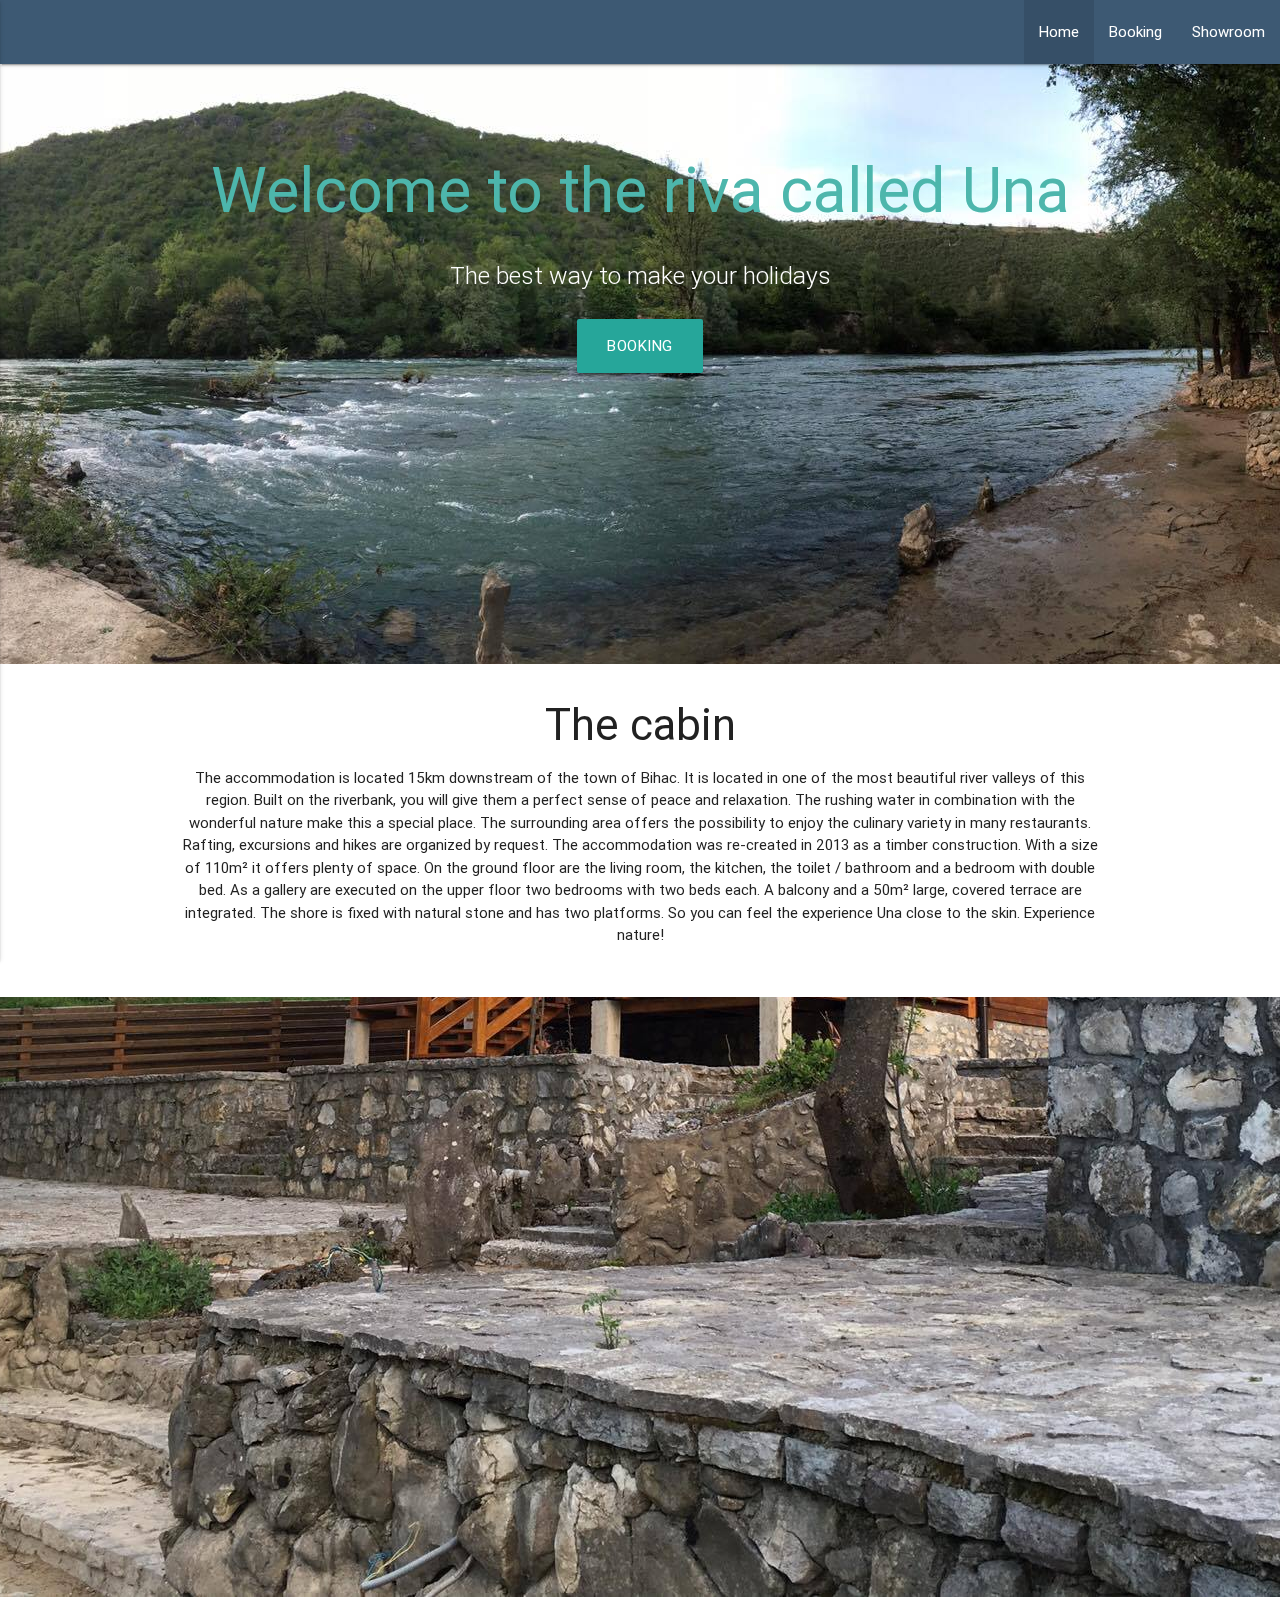
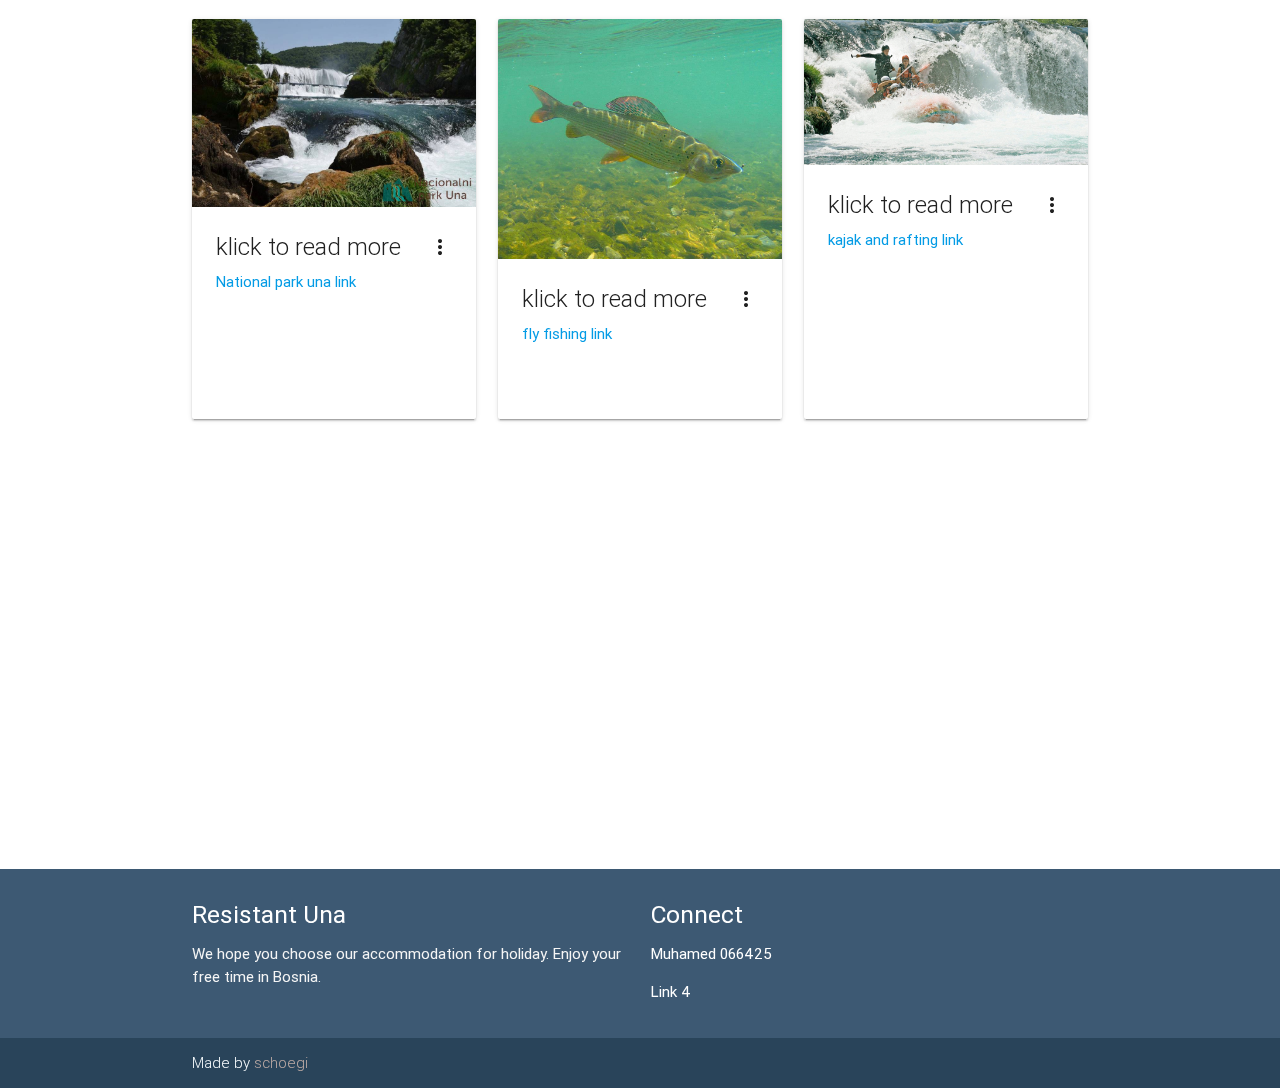
==== index.html @ 68358967 "Maps integration" ====
<!DOCTYPE html>
<html lang="en">
<head>
  <meta http-equiv="Content-Type" content="text/html; charset=UTF-8"/>
  <meta name="viewport" content="width=device-width, initial-scale=1, maximum-scale=1.0, user-scalable=no"/>
  <!--Let browser know website is optimized for mobile-->
  <meta name="viewport" content="width=device-width, initial-scale=1.0"/>
  <title>Una Bosnia</title>

  <!-- CSS  -->
  <link href="https://fonts.googleapis.com/icon?family=Material+Icons" rel="stylesheet">
  <link href="css/materialize.css" type="text/css" rel="stylesheet" media="screen,projection"/>
    <script src="https://ajax.googleapis.com/ajax/libs/jquery/2.2.4/jquery.min.js"></script>
</head>
<body>
<!-- nav color line 4118 -->
<div class="navbar">
    <nav>
        <div class="nav-wrapper">
            <a href="#" data-activates="mobile-demo" class="button-collapse"><i class="material-icons">menu</i></a>
            <ul class="right hide-on-med-and-down">
                <li class="active"><a href="index.html">Home</a></li>
                <li><a href="https://www.booking.com/hotel/ba/unadom.de.html?label=gen173nr-1FCAEoggJCAlhYSDNiBW5vcmVmaA6IAQGYAQfCAQN4MTHIAQzYAQHoAQH4AQuSAgF5qAID;sid=568f251382d26b86a5b0894c75e396b5;aer=1;dest_id=-77082;dest_type=city;dist=0;group_adults=2;hpos=5;room1=A%2CA;sb_price_type=total;srfid=268b1352fc2e0e93ff89d44eb24737ac55265cb2X5;type=total;ucfs=1&#hotelTmpl">Booking</a></li>
                <li><a href="showroom.html">Showroom</a></li>
            </ul>
            <ul class="side-nav" id="mobile-demo">
                <li><a href="index.html">Home</a></li>
                <li><a href="https://www.booking.com/hotel/ba/unadom.de.html?label=gen173nr-1FCAEoggJCAlhYSDNiBW5vcmVmaA6IAQGYAQfCAQN4MTHIAQzYAQHoAQH4AQuSAgF5qAID;sid=568f251382d26b86a5b0894c75e396b5;aer=1;dest_id=-77082;dest_type=city;dist=0;group_adults=2;hpos=5;room1=A%2CA;sb_price_type=total;srfid=268b1352fc2e0e93ff89d44eb24737ac55265cb2X5;type=total;ucfs=1&#hotelTmpl">Booking</a></li>
                <li><a href="showroom.html">Showroom</a></li>
            </ul>
        </div>
    </nav>
</div>
<!--parallax high 2753-->
  <div id="index-banner" class="parallax-container">
    <div class="section no-pad-bot">
      <div class="container">
        <br><br>
        <h1 class="header center teal-text text-lighten-2">Welcome to the riva called Una</h1>
        <div class="row center">
          <h5 class="header col s12 light white-text">The best way to make your holidays</h5>
        </div>
        <div class="row center">
          <a href="https://www.booking.com/hotel/ba/unadom.de.html?label=gen173nr-1FCAEoggJCAlhYSDNiBW5vcmVmaA6IAQGYAQfCAQN4MTHIAQzYAQHoAQH4AQuSAgF5qAID;sid=568f251382d26b86a5b0894c75e396b5;aer=1;dest_id=-77082;dest_type=city;dist=0;group_adults=2;hpos=5;room1=A%2CA;sb_price_type=total;srfid=268b1352fc2e0e93ff89d44eb24737ac55265cb2X5;type=total;ucfs=1&#hotelTmpl" id="download-button" class="btn-large waves-effect waves-light teal lighten-1">booking</a>
        </div>
        <br><br>

      </div>
    </div>
    <div class="parallax"><img src="img/Una1.jpg"></div>
  </div>


  <div class="container">
    <div class="section">

      <div class="row center">
        <h3>The cabin</h3>
          <p>The accommodation is located 15km downstream of the town of Bihac. It is located in one of the most beautiful river valleys of this region. Built on the riverbank, you will give them a perfect sense of peace and relaxation. The rushing water in combination with the wonderful nature make this a special place. The surrounding area offers the possibility to enjoy the culinary variety in many restaurants. Rafting, excursions and hikes are organized by request. The accommodation was re-created in 2013 as a timber construction. With a size of 110m² it offers plenty of space. On the ground floor are the living room, the kitchen, the toilet / bathroom and a bedroom with double bed. As a gallery are executed on the upper floor two bedrooms with two beds each. A balcony and a 50m² large, covered terrace are integrated. The shore is fixed with natural stone and has two platforms. So you can feel the experience Una close to the skin. Experience nature!</p>
      </div>
    </div>
  </div>


  <div class="parallax-container">
    <div class="section no-pad-bot">
      <div class="container">
      </div>
    </div>
    <div class="parallax"><img src="img/Una2.jpg"></div>
  </div>

  <div class="container">
    <div class="section">
    <div class="row">
        <div class="col s12 m4 l4">
        <div class="card medium sticky-action">
            <div class="card-image waves-effect waves-block waves-light">
                <img class="activator" src="img/nationalpark.jpg">
            </div>
            <div class="card-content sticky-action">
                <span class="card-title activator grey-text text-darken-4">klick to read more<i class="material-icons right">more_vert</i></span>
                <p><a href="http://nationalpark-una.ba/de/index.php">National park una link</a></p>
            </div>
            <div class="card-reveal">
                <span class="card-title grey-text text-darken-4">National park<i class="material-icons right">close</i></span>
                <p>Here is some more information about this product that is only revealed once clicked on.</p>
            </div>
        </div>
        </div>

        <div class="col s12 m4 l4">
        <div class="card medium">
            <div class="card-image waves-effect waves-block waves-light">
                <img class="activator" src="img/flyfishing.jpg">
            </div>
            <div class="card-content">
                <span class="card-title activator grey-text text-darken-4">klick to read more<i class="material-icons right">more_vert</i></span>
                <p><a href="http://flyfishinguna.blogspot.co.at">fly fishing link</a></p>
            </div>
            <div class="card-reveal">
                <span class="card-title grey-text text-darken-4">Fly fishing<i class="material-icons right">close</i></span>
                <p>Here is some more information about this product that is only revealed once clicked on.</p>
            </div>
        </div>
        </div>
        <div class="col s12 m4 l4">
        <div class="card medium">
            <div class="card-image waves-effect waves-block waves-light">
                <img class="activator" src="img/rafting.jpg">
            </div>
            <div class="card-content">
                <span class="card-title activator grey-text text-darken-4">klick to read more<i class="material-icons right">more_vert</i></span>
                <p><a href="http://www.una-kiro-rafting.com/index.php/en/">kajak and rafting link</a></p>
            </div>
            <div class="card-reveal">
                <span class="card-title grey-text text-darken-4">Kajak and rafting<i class="material-icons right">close</i></span>
                <p>Here is some more information about this product that is only revealed once clicked on.</p>
            </div>
        </div>
        </div>
        </div>
</div>
  </div>

<div id="cc-m-6703901861" class="j-module n j-googlemaps ">
    <div id="cc-m-map-6703901861">
        <div class="cc-map-wrapper center" style="height: 400px;">
            <iframe class="cc-map-embed-iframe" width="80%" height="400" frameborder="0" style="border: 0" src="https://www.google.com/maps/embed?pb=!1m18!1m12!1m3!1d2825.658779831711!2d15.98389831541051!3d44.90993697909835!2m3!1f0!2f0!3f0!3m2!1i1024!2i768!4f13.1!3m3!1m2!1s0x0%3A0x0!2zNDTCsDU0JzM1LjgiTiAxNcKwNTknMDkuOSJF!5e0!3m2!1sde!2sat!4v1495617604618" allowfullscreen="true"></iframe>
        </div>
    </div>


<!--footer color 982-->
  <footer class="page-footer teal">
    <div class="container">
      <div class="row">
        <div class="col l6 s12">
          <h5 class="white-text">Resistant Una</h5>
          <p class="grey-text text-lighten-4">We hope you choose our accommodation for holiday. Enjoy your free time in Bosnia.</p>

        </div>
        <div class="col l3 s12">
          <h5 class="white-text">Connect</h5>
          <ul>
              <li><a class="white-text" href="#!"><p> Muhamed 066425</a></li></p>
              <li><a class="white-text" href="#!">Link 4</a></li>
          </ul>
        </div>
      </div>
    </div>
      <!--footer cop. color 2872-->
    <div class="footer-copyright">
      <div class="container">
      Made by <a class="brown-text text-lighten-3" href="https://www.facebook.com/schoegi">schoegi</a>
      </div>
    </div>
  </footer>


  <!--  Scripts-->
  <script src="js/materialize.js"></script>
  <script src="js/init.js"></script>
  </body>
</html>
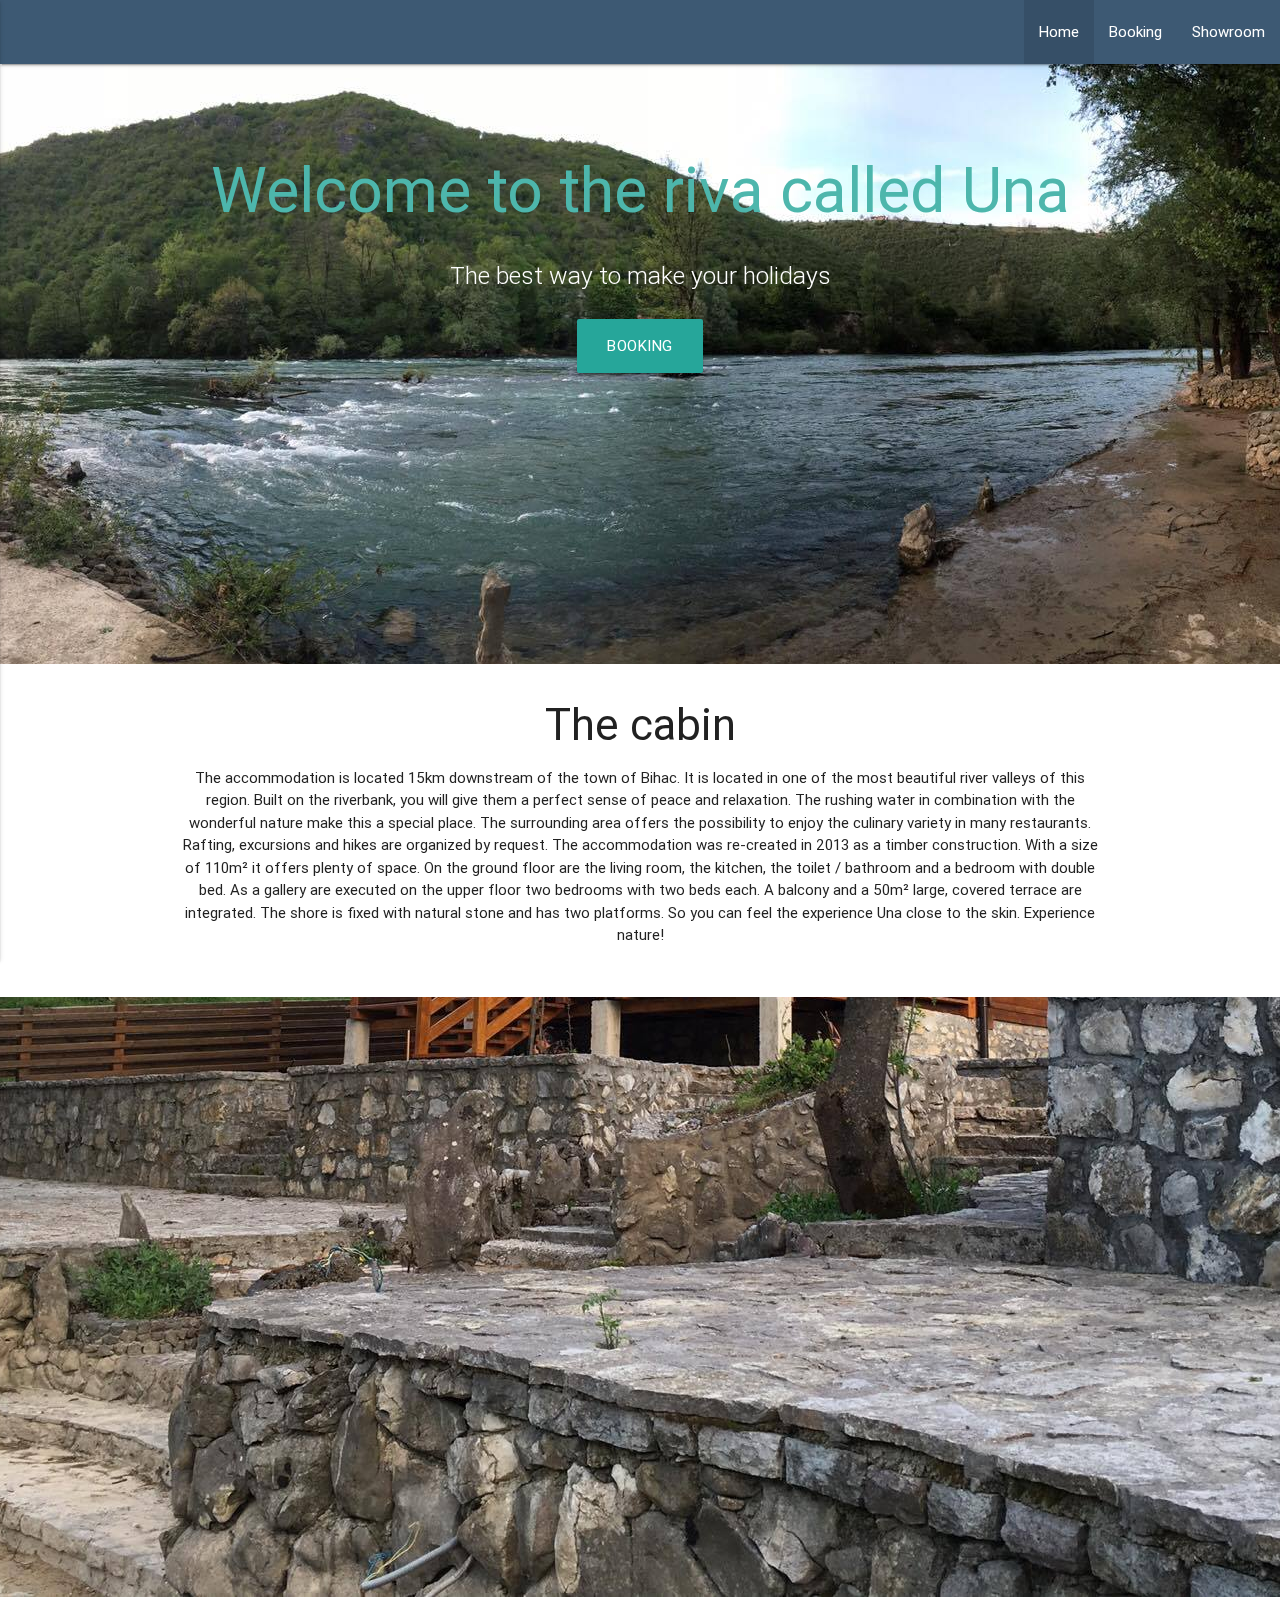
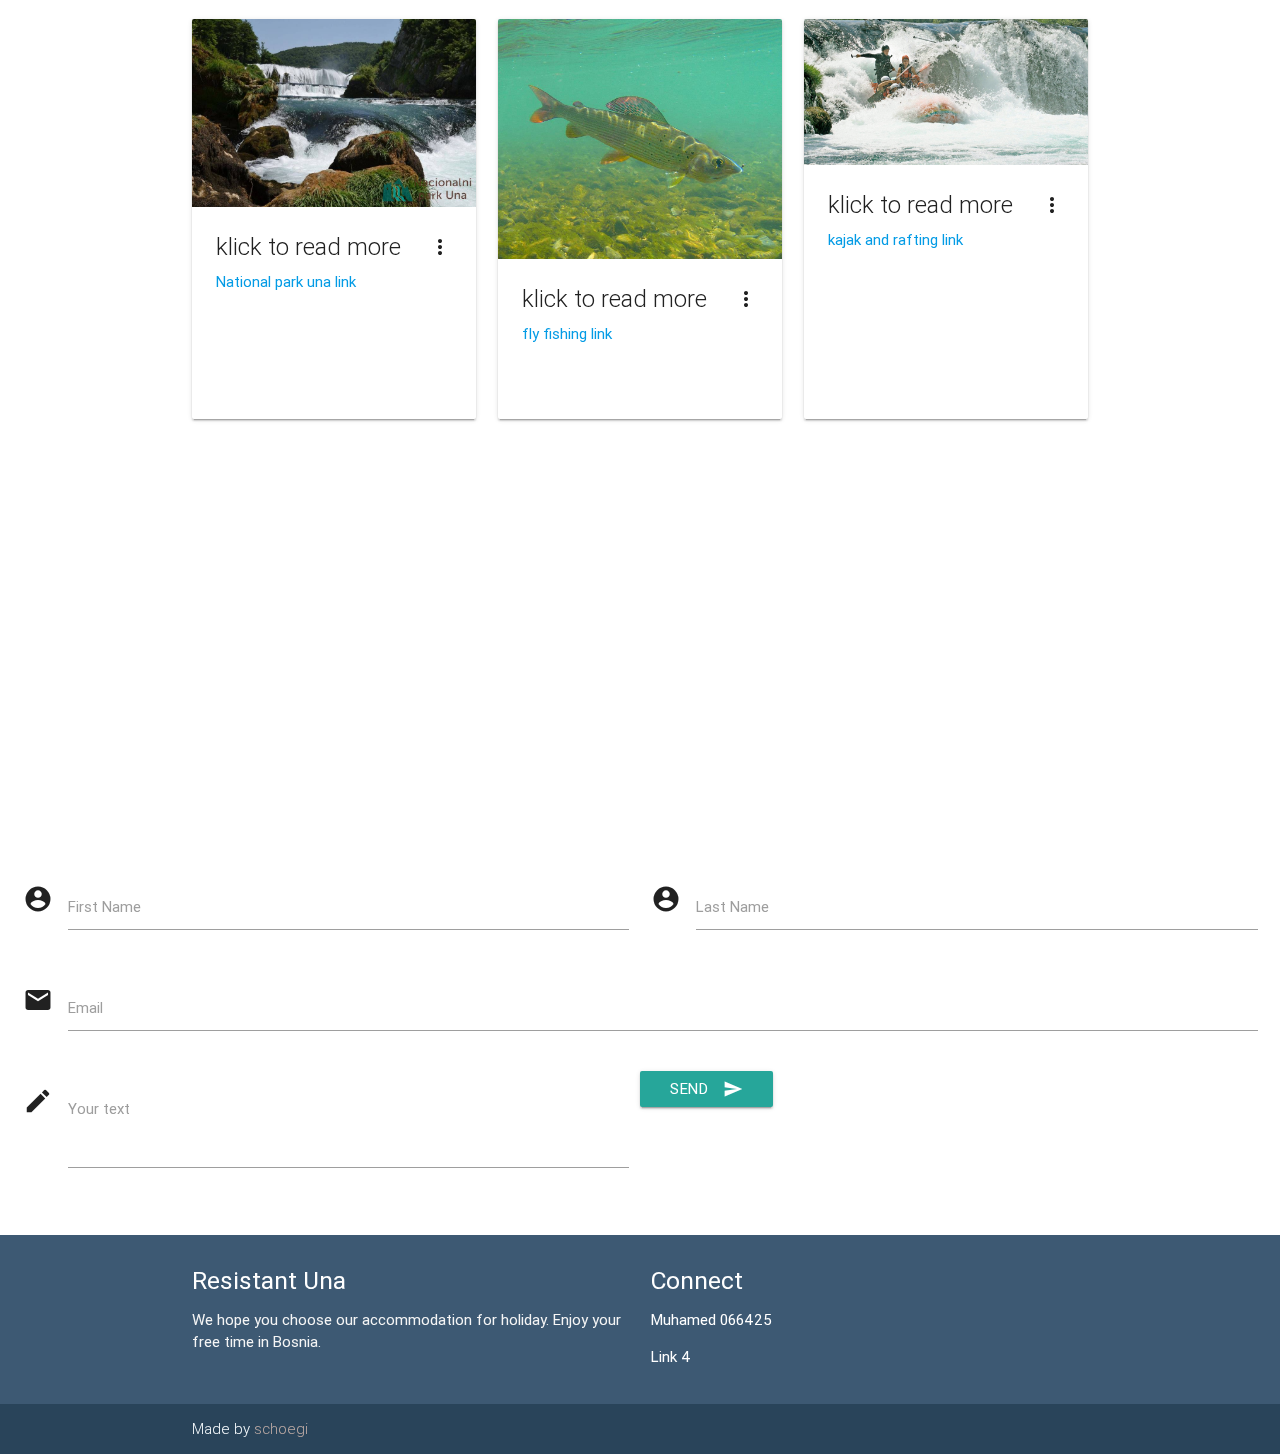
==== commit d7ff5a24: "Form add" ====
--- a/index.html
+++ b/index.html
@@ -73,8 +73,9 @@
   <div class="container">
     <div class="section">
     <div class="row">
+
         <div class="col s12 m4 l4">
-        <div class="card medium sticky-action">
+            <div class="card medium sticky-action">
             <div class="card-image waves-effect waves-block waves-light">
                 <img class="activator" src="img/nationalpark.jpg">
             </div>
@@ -88,7 +89,6 @@
             </div>
         </div>
         </div>
-
         <div class="col s12 m4 l4">
         <div class="card medium">
             <div class="card-image waves-effect waves-block waves-light">
@@ -130,6 +130,39 @@
         </div>
     </div>
 
+    <div class="row">
+        <form class="col s12">
+            <div class="row">
+                <div class="input-field col s6">
+                    <i class="material-icons prefix">account_circle</i>
+                    <input id="first_name" type="text" class="validate">
+                    <label for="first_name">First Name</label>
+                </div>
+                <div class="input-field col s6">
+                    <i class="material-icons prefix">account_circle</i>
+                    <input id="last_name" type="text" class="validate">
+                    <label for="last_name">Last Name</label>
+                </div>
+            </div>
+            <div class="row">
+                <div class="input-field col s12">
+                    <i class="material-icons prefix">email</i>
+                    <input id="email" type="email" class="validate">
+                    <label for="email">Email</label>
+                </div>
+            </div>
+            <div class="row">
+                <div class="input-field col s6">
+                    <i class="material-icons prefix">mode_edit</i>
+                    <textarea id="icon_prefix2" class="materialize-textarea"></textarea>
+                    <label for="icon_prefix2">Your text</label>
+                </div>
+            <button class="btn waves-effect waves-light" type="submit" name="action">Send
+                <i class="material-icons right">send</i>
+            </button>
+            </div>
+        </form>
+    </div>
 
 <!--footer color 982-->
   <footer class="page-footer teal">
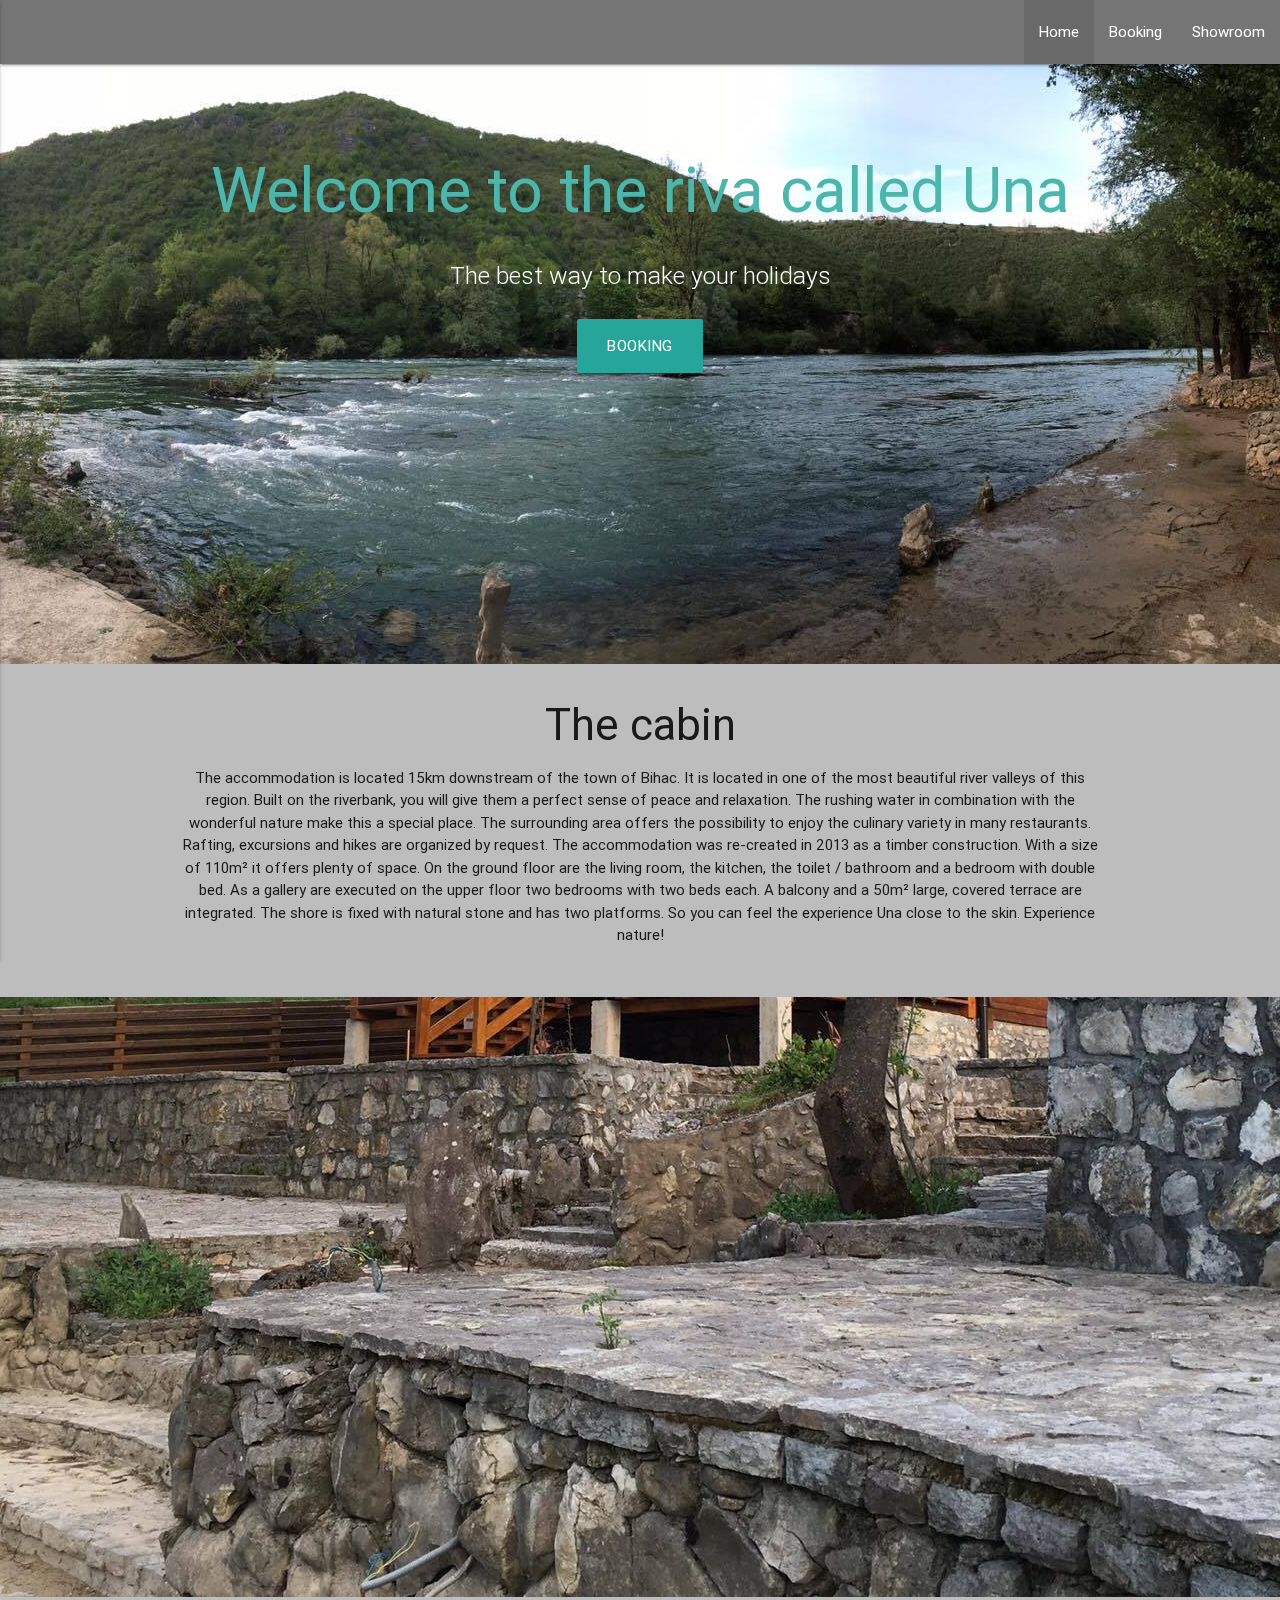
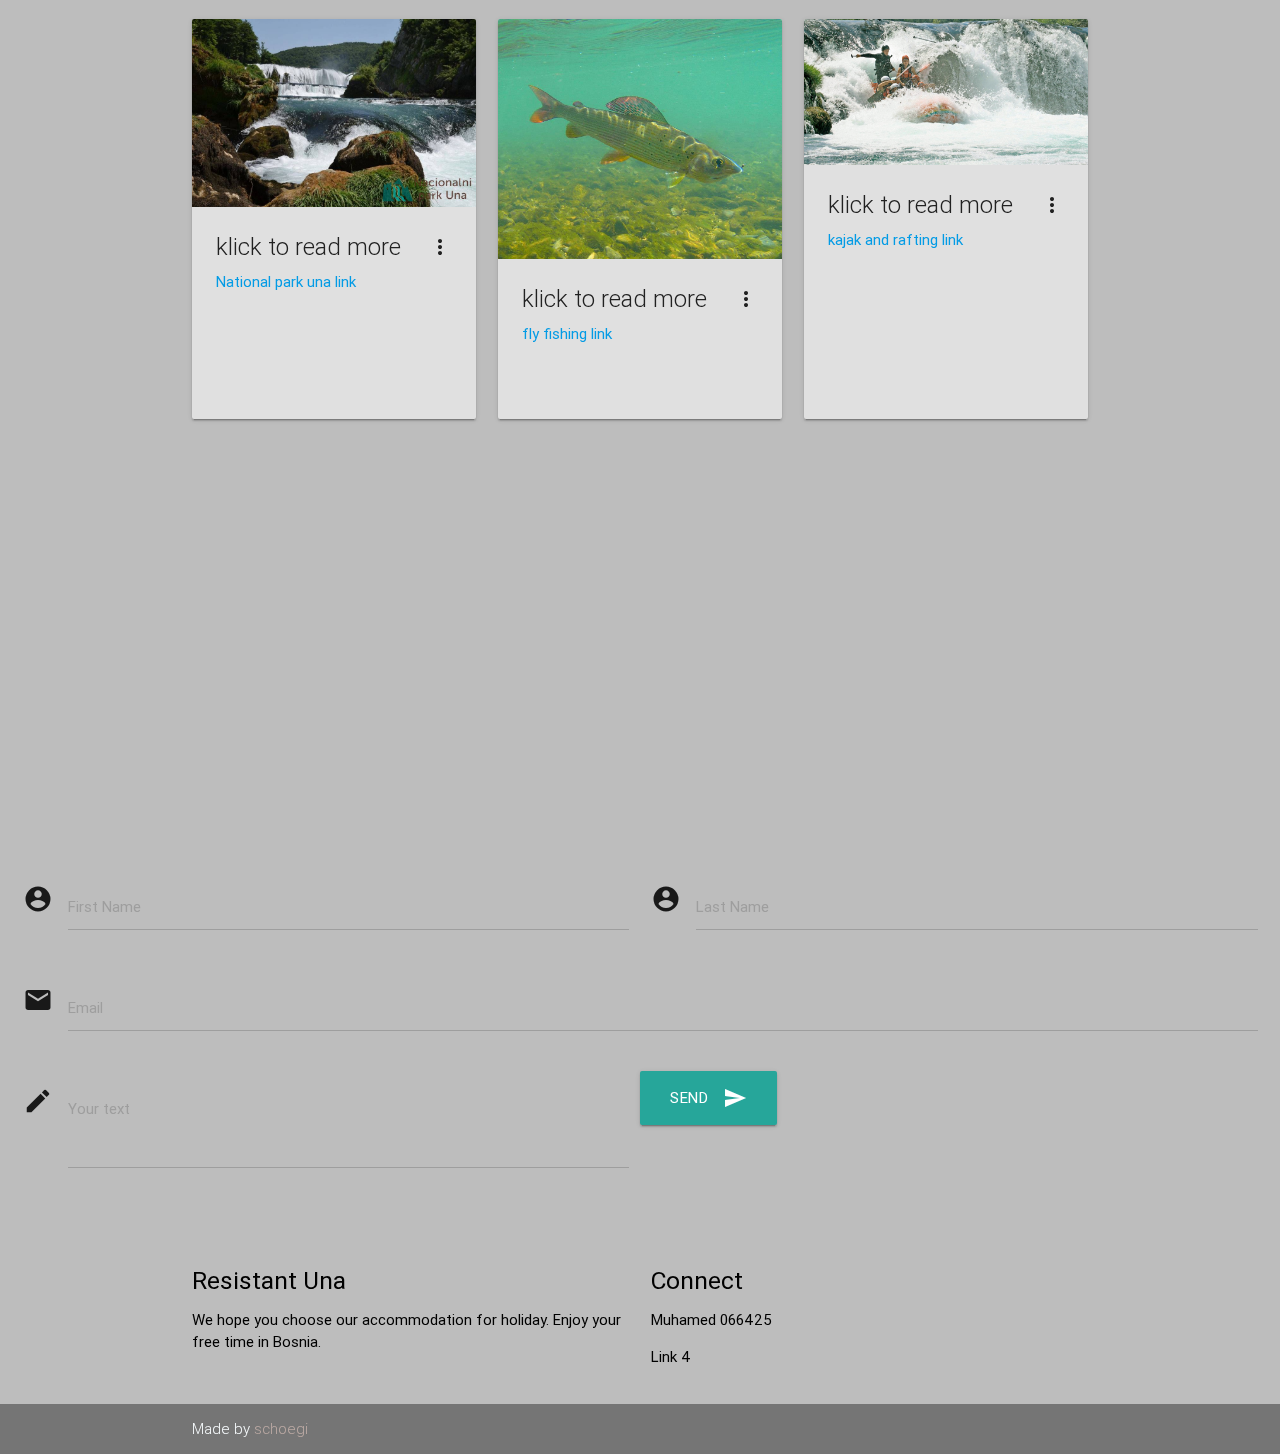
==== commit ca49d486: "set backgrc" ====
--- a/index.html
+++ b/index.html
@@ -12,7 +12,7 @@
   <link href="css/materialize.css" type="text/css" rel="stylesheet" media="screen,projection"/>
     <script src="https://ajax.googleapis.com/ajax/libs/jquery/2.2.4/jquery.min.js"></script>
 </head>
-<body>
+<body bgcolor="#bdbdbd">
 <!-- nav color line 4118 -->
 <div class="navbar">
     <nav>
@@ -75,7 +75,7 @@
     <div class="row">
 
         <div class="col s12 m4 l4">
-            <div class="card medium sticky-action">
+            <div class="card grey lighten-2 medium">
             <div class="card-image waves-effect waves-block waves-light">
                 <img class="activator" src="img/nationalpark.jpg">
             </div>
@@ -90,7 +90,7 @@
         </div>
         </div>
         <div class="col s12 m4 l4">
-        <div class="card medium">
+        <div class="card grey lighten-2 medium">
             <div class="card-image waves-effect waves-block waves-light">
                 <img class="activator" src="img/flyfishing.jpg">
             </div>
@@ -105,7 +105,7 @@
         </div>
         </div>
         <div class="col s12 m4 l4">
-        <div class="card medium">
+        <div class="card grey lighten-2 medium">
             <div class="card-image waves-effect waves-block waves-light">
                 <img class="activator" src="img/rafting.jpg">
             </div>
@@ -131,7 +131,7 @@
     </div>
 
     <div class="row">
-        <form class="col s12">
+        <form class="col s12" action="mailto:info@schoegler3@gmail.com" method="post">
             <div class="row">
                 <div class="input-field col s6">
                     <i class="material-icons prefix">account_circle</i>
@@ -157,7 +157,7 @@
                     <textarea id="icon_prefix2" class="materialize-textarea"></textarea>
                     <label for="icon_prefix2">Your text</label>
                 </div>
-            <button class="btn waves-effect waves-light" type="submit" name="action">Send
+            <button class="btn waves-effect waves-light btn-large" type="submit" name="action">Send
                 <i class="material-icons right">send</i>
             </button>
             </div>
@@ -169,15 +169,15 @@
     <div class="container">
       <div class="row">
         <div class="col l6 s12">
-          <h5 class="white-text">Resistant Una</h5>
-          <p class="grey-text text-lighten-4">We hope you choose our accommodation for holiday. Enjoy your free time in Bosnia.</p>
+          <h5 class="black-text">Resistant Una</h5>
+          <p class="black-text">We hope you choose our accommodation for holiday. Enjoy your free time in Bosnia.</p>
 
         </div>
         <div class="col l3 s12">
-          <h5 class="white-text">Connect</h5>
+          <h5 class="black-text">Connect</h5>
           <ul>
-              <li><a class="white-text" href="#!"><p> Muhamed 066425</a></li></p>
-              <li><a class="white-text" href="#!">Link 4</a></li>
+              <li><a class="black-text" href="#!"><p> Muhamed 066425</a></li></p>
+              <li><a class="black-text" href="#!">Link 4</a></li>
           </ul>
         </div>
       </div>
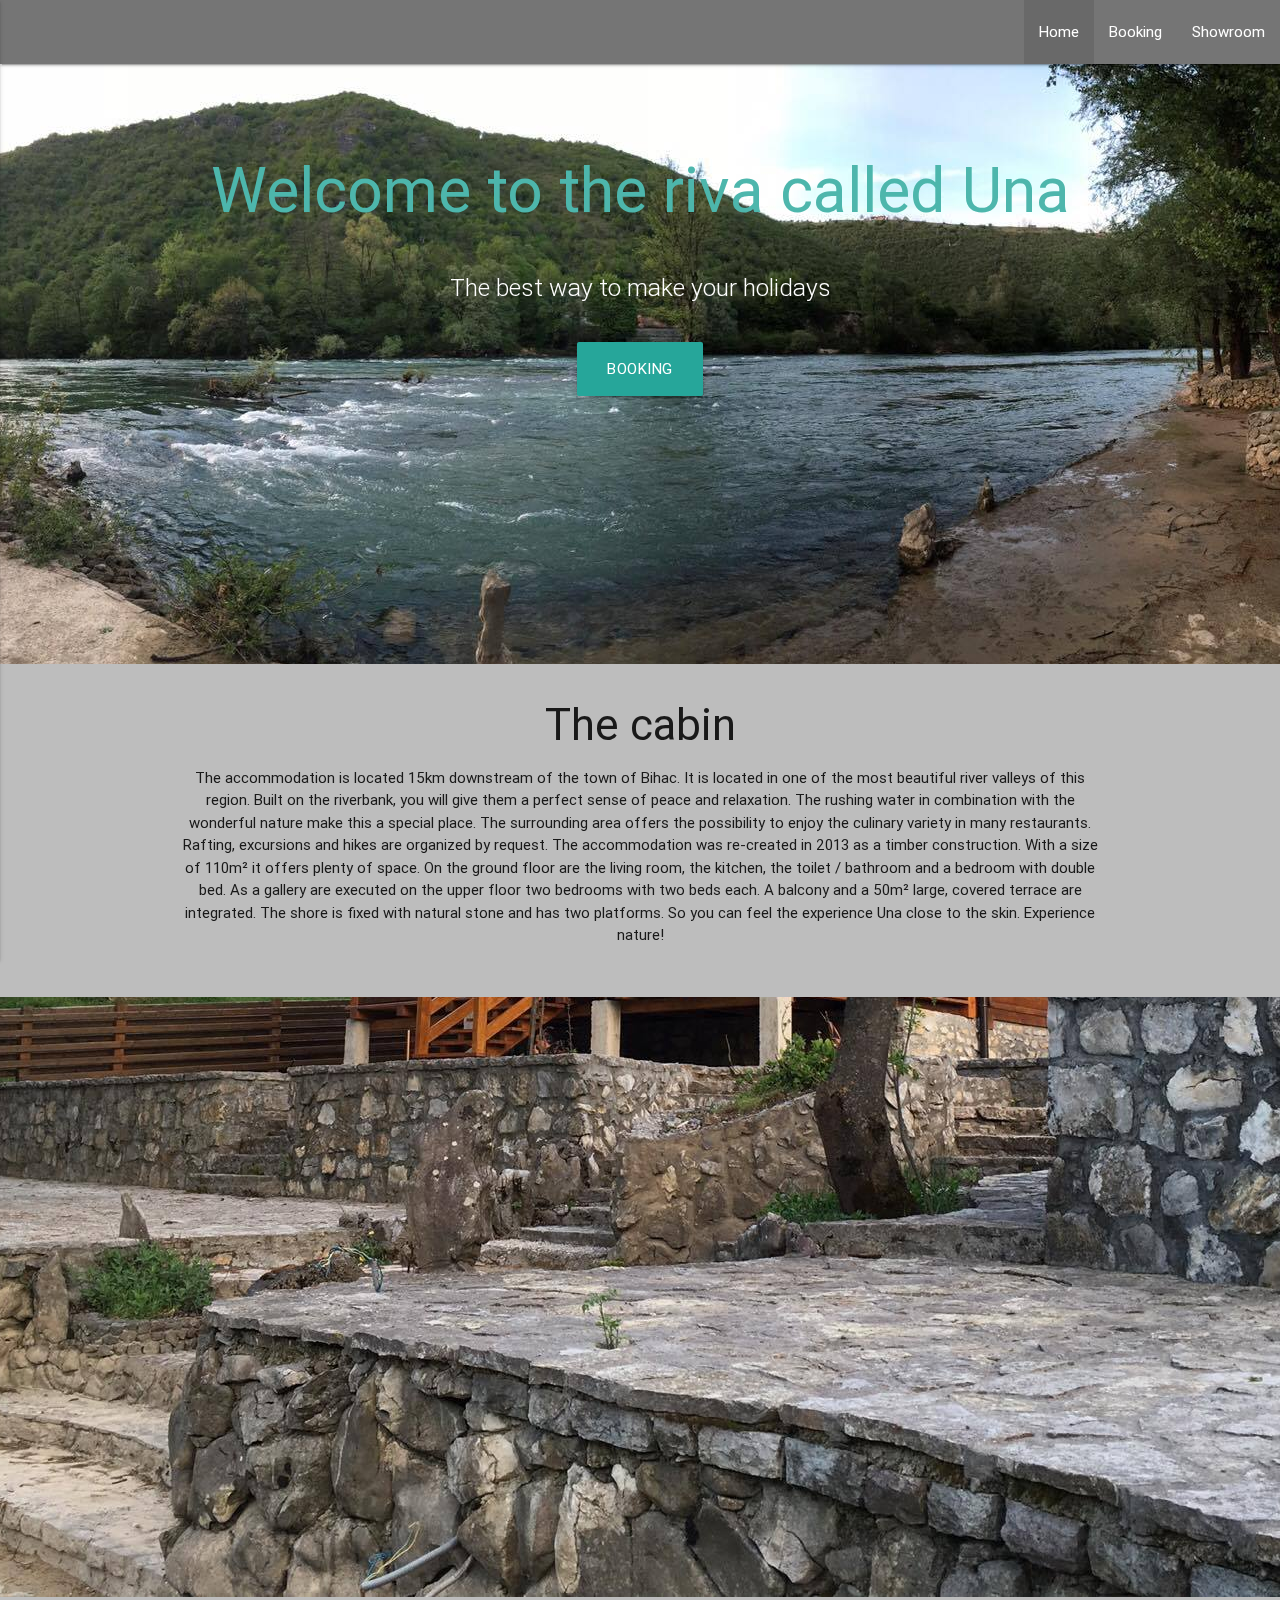
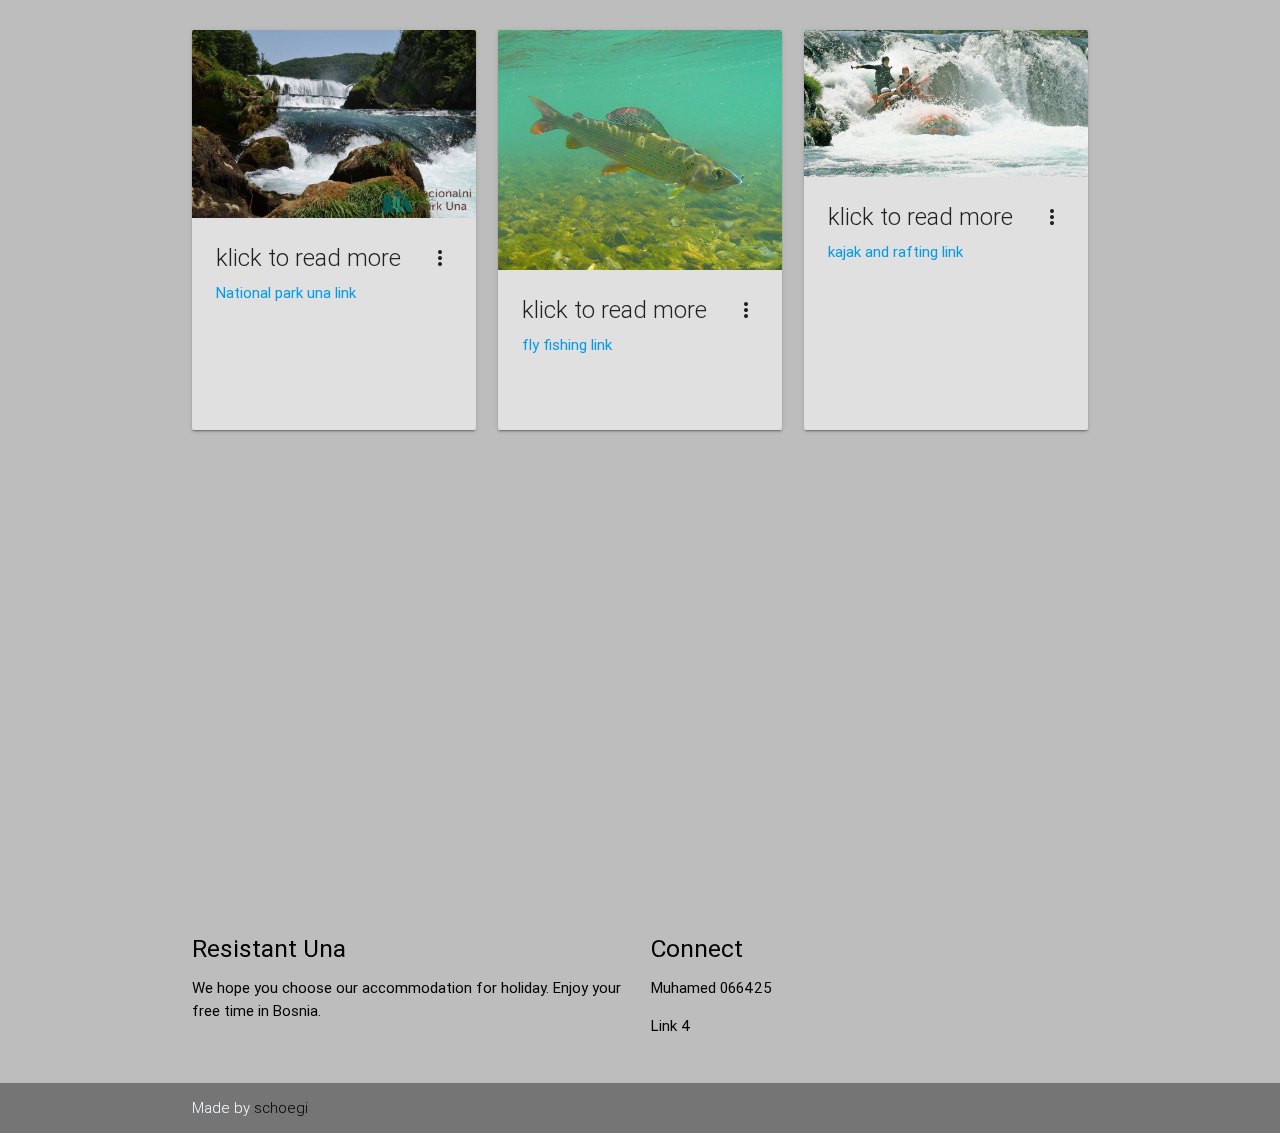
==== commit 83860a4a: "add pics and removed forms" ====
--- a/index.html
+++ b/index.html
@@ -129,7 +129,8 @@
             <iframe class="cc-map-embed-iframe" width="80%" height="400" frameborder="0" style="border: 0" src="https://www.google.com/maps/embed?pb=!1m18!1m12!1m3!1d2825.658779831711!2d15.98389831541051!3d44.90993697909835!2m3!1f0!2f0!3f0!3m2!1i1024!2i768!4f13.1!3m3!1m2!1s0x0%3A0x0!2zNDTCsDU0JzM1LjgiTiAxNcKwNTknMDkuOSJF!5e0!3m2!1sde!2sat!4v1495617604618" allowfullscreen="true"></iframe>
         </div>
     </div>
-
+<!--input-field color 6161-->
+    <!--form in progress
     <div class="row">
         <form class="col s12" action="mailto:info@schoegler3@gmail.com" method="post">
             <div class="row">
@@ -163,6 +164,7 @@
             </div>
         </form>
     </div>
+    -->
 
 <!--footer color 982-->
   <footer class="page-footer teal">
@@ -185,7 +187,7 @@
       <!--footer cop. color 2872-->
     <div class="footer-copyright">
       <div class="container">
-      Made by <a class="brown-text text-lighten-3" href="https://www.facebook.com/schoegi">schoegi</a>
+      Made by <a class="black-text" href="https://www.facebook.com/schoegi">schoegi</a>
       </div>
     </div>
   </footer>
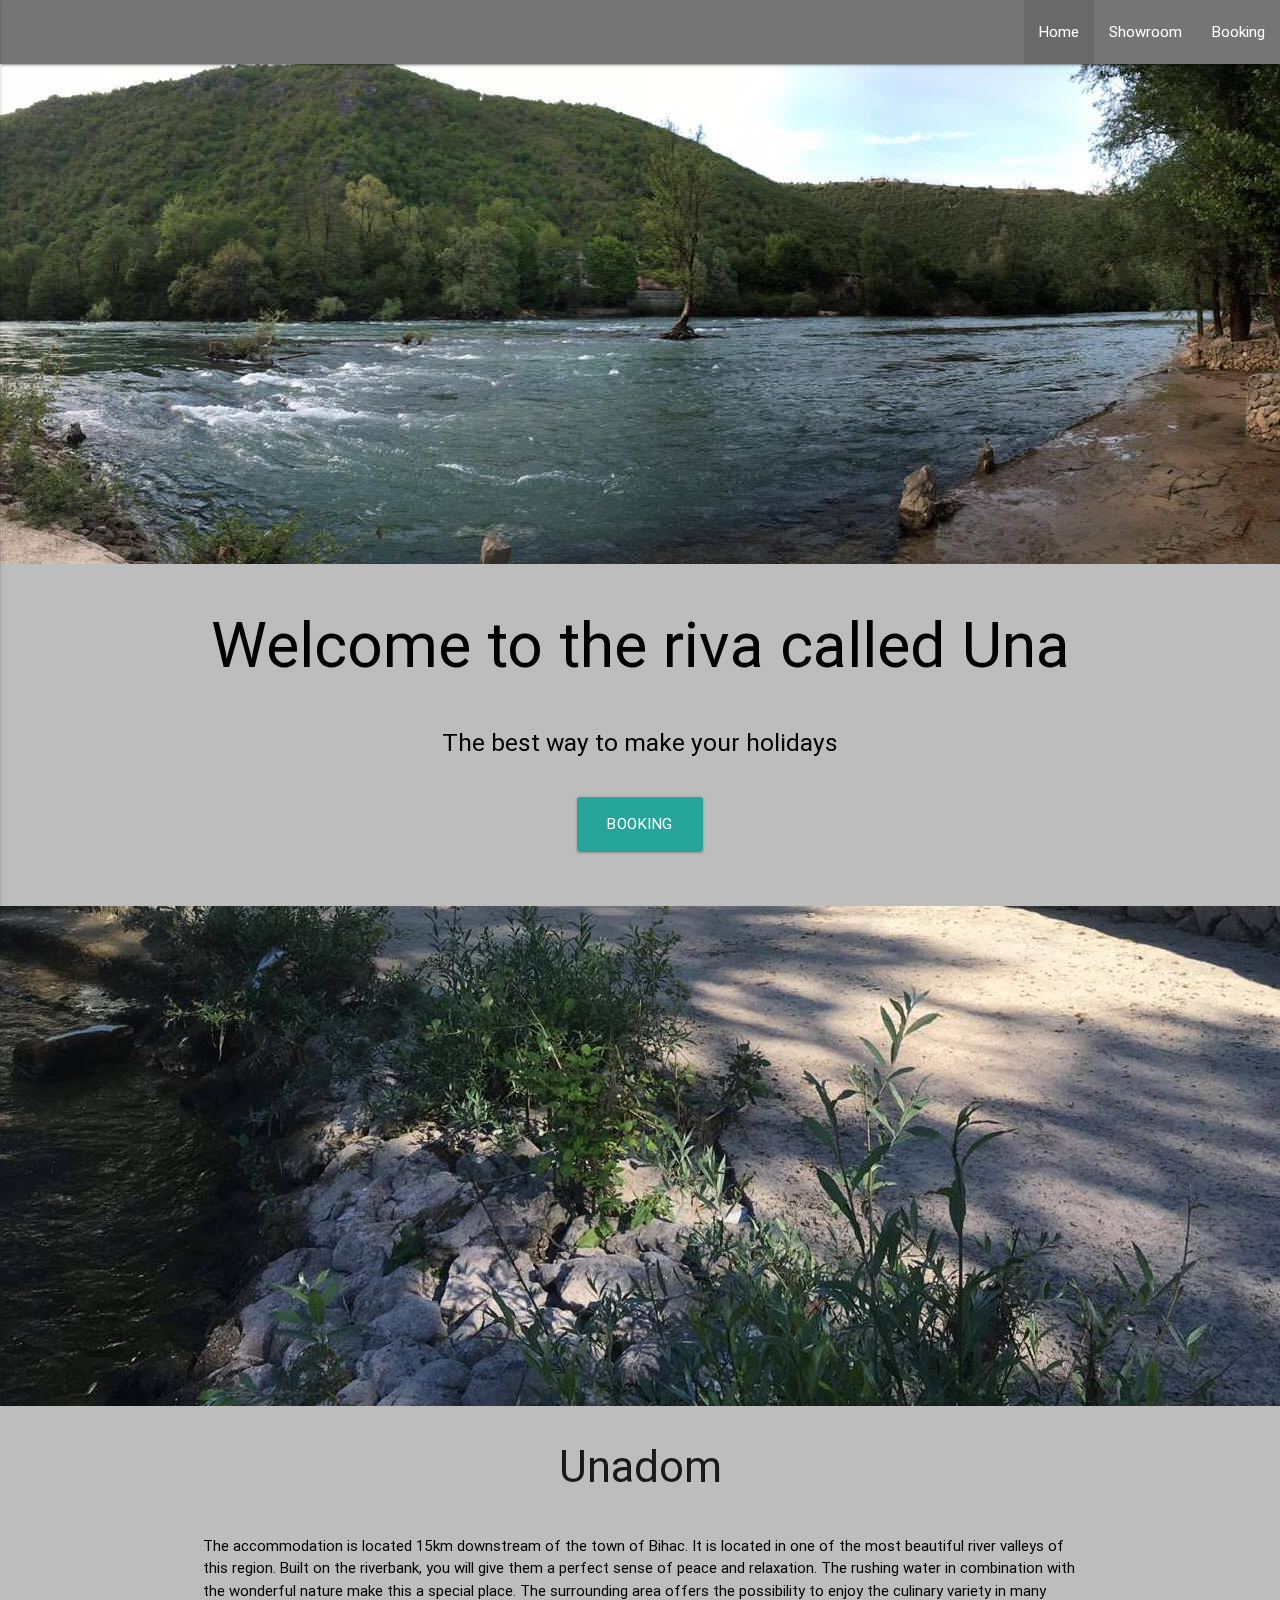
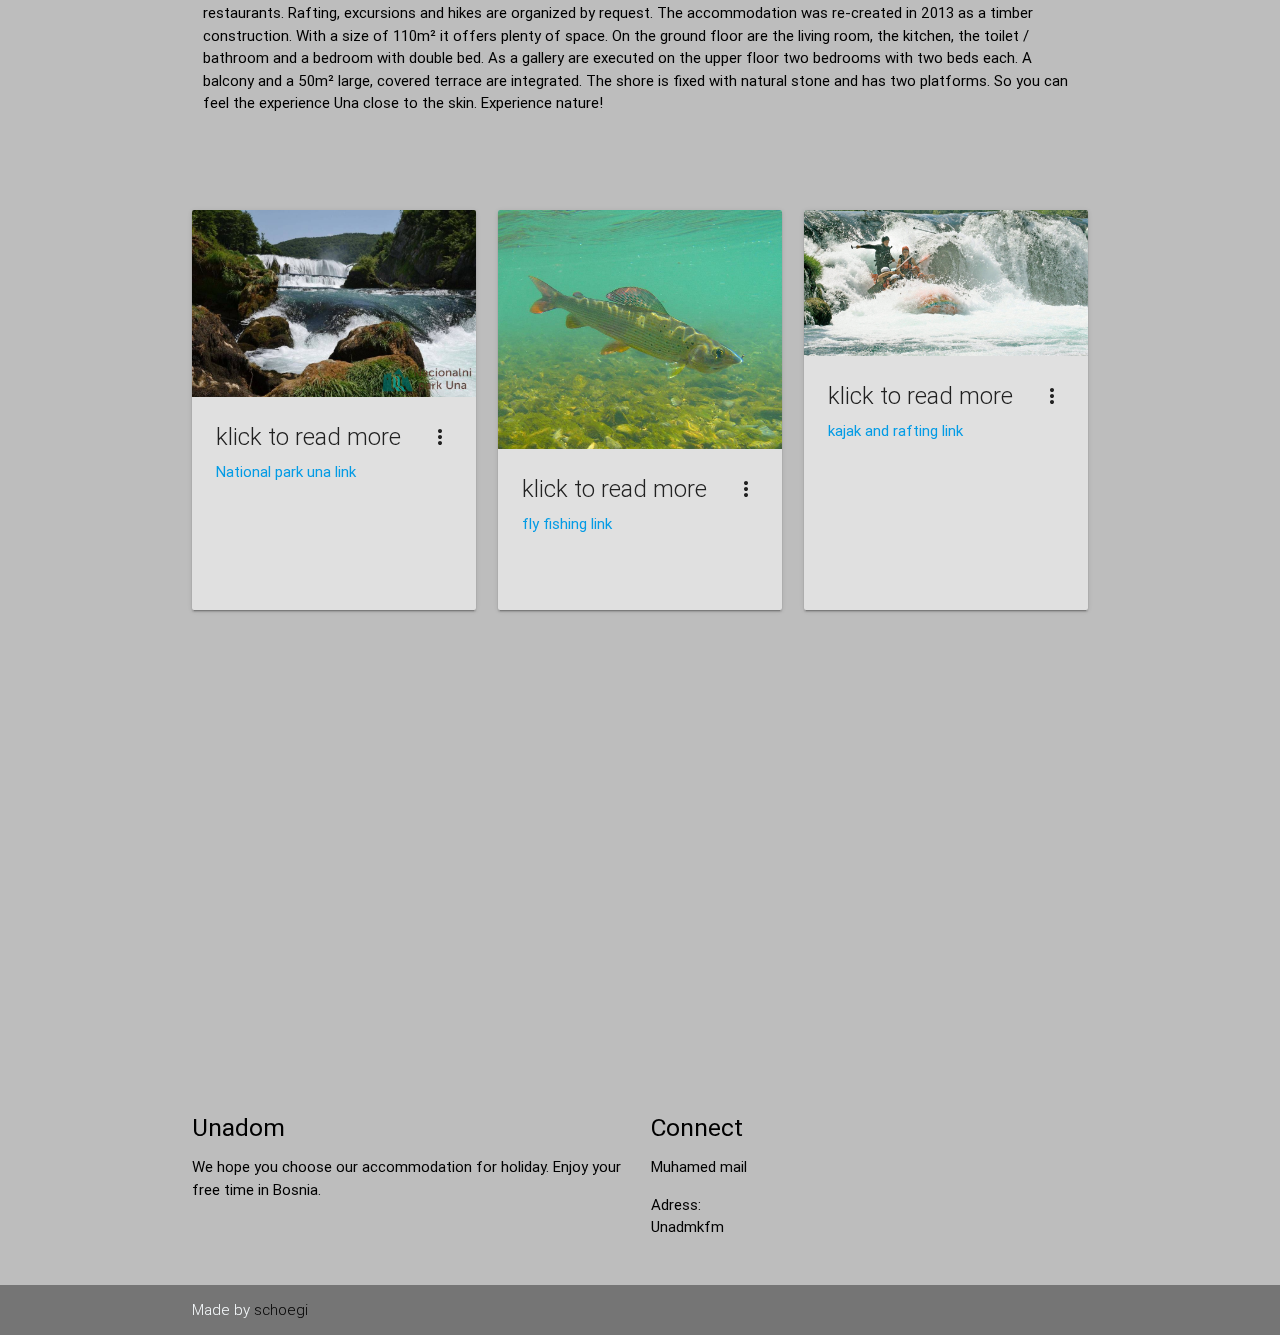
==== commit e0bb1947: "change parallax" ====
--- a/index.html
+++ b/index.html
@@ -13,25 +13,55 @@
     <script src="https://ajax.googleapis.com/ajax/libs/jquery/2.2.4/jquery.min.js"></script>
 </head>
 <body bgcolor="#bdbdbd">
+
 <!-- nav color line 4118 -->
-<div class="navbar">
+<div class="navbar-fixed">
     <nav>
         <div class="nav-wrapper">
             <a href="#" data-activates="mobile-demo" class="button-collapse"><i class="material-icons">menu</i></a>
             <ul class="right hide-on-med-and-down">
                 <li class="active"><a href="index.html">Home</a></li>
+                <li><a href="showroom.html">Showroom</a></li>
                 <li><a href="https://www.booking.com/hotel/ba/unadom.de.html?label=gen173nr-1FCAEoggJCAlhYSDNiBW5vcmVmaA6IAQGYAQfCAQN4MTHIAQzYAQHoAQH4AQuSAgF5qAID;sid=568f251382d26b86a5b0894c75e396b5;aer=1;dest_id=-77082;dest_type=city;dist=0;group_adults=2;hpos=5;room1=A%2CA;sb_price_type=total;srfid=268b1352fc2e0e93ff89d44eb24737ac55265cb2X5;type=total;ucfs=1&#hotelTmpl">Booking</a></li>
+            </ul>
+        </div>
+        </nav>
+    </div>
+            <ul class="side-nav" id="mobile-demo">
+                <li class="active"><a href="index.html">Home</a></li>
                 <li><a href="showroom.html">Showroom</a></li>
+                <li><a href="https://www.booking.com/hotel/ba/unadom.de.html?label=gen173nr-1FCAEoggJCAlhYSDNiBW5vcmVmaA6IAQGYAQfCAQN4MTHIAQzYAQHoAQH4AQuSAgF5qAID;sid=568f251382d26b86a5b0894c75e396b5;aer=1;dest_id=-77082;dest_type=city;dist=0;group_adults=2;hpos=5;room1=A%2CA;sb_price_type=total;srfid=268b1352fc2e0e93ff89d44eb24737ac55265cb2X5;type=total;ucfs=1&#hotelTmpl">Booking</a></li>
             </ul>
-            <ul class="side-nav" id="mobile-demo">
-                <li><a href="index.html">Home</a></li>
-                <li><a href="https://www.booking.com/hotel/ba/unadom.de.html?label=gen173nr-1FCAEoggJCAlhYSDNiBW5vcmVmaA6IAQGYAQfCAQN4MTHIAQzYAQHoAQH4AQuSAgF5qAID;sid=568f251382d26b86a5b0894c75e396b5;aer=1;dest_id=-77082;dest_type=city;dist=0;group_adults=2;hpos=5;room1=A%2CA;sb_price_type=total;srfid=268b1352fc2e0e93ff89d44eb24737ac55265cb2X5;type=total;ucfs=1&#hotelTmpl">Booking</a></li>
-                <li><a href="showroom.html">Showroom</a></li>
-            </ul>
-        </div>
-    </nav>
-</div>
+
+<div class="parallax-container">
+    <div class="parallax"><img src="img/Una1.jpg"></div>
+</div>
+<div class="section">
+    <div class="row container">
+        <h1 class="header center black-text">Welcome to the riva called Una</h1>
+        <div class="row center">
+            <h5 class="header col s12 black-text">The best way to make your holidays</h5>
+        </div>
+        <div class="row center">
+            <a href="https://www.booking.com/hotel/ba/unadom.de.html?label=gen173nr-1FCAEoggJCAlhYSDNiBW5vcmVmaA6IAQGYAQfCAQN4MTHIAQzYAQHoAQH4AQuSAgF5qAID;sid=568f251382d26b86a5b0894c75e396b5;aer=1;dest_id=-77082;dest_type=city;dist=0;group_adults=2;hpos=5;room1=A%2CA;sb_price_type=total;srfid=268b1352fc2e0e93ff89d44eb24737ac55265cb2X5;type=total;ucfs=1&#hotelTmpl" id="download-button" class="btn-large waves-effect waves-light teal lighten-1">booking</a>
+        </div>
+    </div>
+</div>
+<div class="parallax-container">
+    <div class="parallax"><img src="img/Una3.jpg"></div>
+</div>
+
+<div class="section">
+    <div class="row container">
+            <h3 class="header center">Unadom</h3>
+        <div class="header col s12 black-text">
+            <p>The accommodation is located 15km downstream of the town of Bihac. It is located in one of the most beautiful river valleys of this region. Built on the riverbank, you will give them a perfect sense of peace and relaxation. The rushing water in combination with the wonderful nature make this a special place. The surrounding area offers the possibility to enjoy the culinary variety in many restaurants. Rafting, excursions and hikes are organized by request. The accommodation was re-created in 2013 as a timber construction. With a size of 110m² it offers plenty of space. On the ground floor are the living room, the kitchen, the toilet / bathroom and a bedroom with double bed. As a gallery are executed on the upper floor two bedrooms with two beds each. A balcony and a 50m² large, covered terrace are integrated. The shore is fixed with natural stone and has two platforms. So you can feel the experience Una close to the skin. Experience nature!</p>
+        </div>
+    </div>
+</div>
+
 <!--parallax high 2753-->
+<!--
   <div id="index-banner" class="parallax-container">
     <div class="section no-pad-bot">
       <div class="container">
@@ -45,6 +75,10 @@
         </div>
         <br><br>
 
+  <div class="parallax-container">
+      <div class="parallax"><img src="img/Una1.jpg"></div>
+  </div>
+
       </div>
     </div>
     <div class="parallax"><img src="img/Una1.jpg"></div>
@@ -55,7 +89,7 @@
     <div class="section">
 
       <div class="row center">
-        <h3>The cabin</h3>
+        <h3>Unadom</h3>
           <p>The accommodation is located 15km downstream of the town of Bihac. It is located in one of the most beautiful river valleys of this region. Built on the riverbank, you will give them a perfect sense of peace and relaxation. The rushing water in combination with the wonderful nature make this a special place. The surrounding area offers the possibility to enjoy the culinary variety in many restaurants. Rafting, excursions and hikes are organized by request. The accommodation was re-created in 2013 as a timber construction. With a size of 110m² it offers plenty of space. On the ground floor are the living room, the kitchen, the toilet / bathroom and a bedroom with double bed. As a gallery are executed on the upper floor two bedrooms with two beds each. A balcony and a 50m² large, covered terrace are integrated. The shore is fixed with natural stone and has two platforms. So you can feel the experience Una close to the skin. Experience nature!</p>
       </div>
     </div>
@@ -63,12 +97,9 @@
 
 
   <div class="parallax-container">
-    <div class="section no-pad-bot">
-      <div class="container">
-      </div>
-    </div>
-    <div class="parallax"><img src="img/Una2.jpg"></div>
-  </div>
+    <div class="parallax"><img src="img/Una3.jpg"></div>
+  </div>
+  -->
 
   <div class="container">
     <div class="section">
@@ -79,7 +110,7 @@
             <div class="card-image waves-effect waves-block waves-light">
                 <img class="activator" src="img/nationalpark.jpg">
             </div>
-            <div class="card-content sticky-action">
+            <div class="card-content">
                 <span class="card-title activator grey-text text-darken-4">klick to read more<i class="material-icons right">more_vert</i></span>
                 <p><a href="http://nationalpark-una.ba/de/index.php">National park una link</a></p>
             </div>
@@ -122,13 +153,14 @@
         </div>
 </div>
   </div>
-
+<div class="container"
 <div id="cc-m-6703901861" class="j-module n j-googlemaps ">
     <div id="cc-m-map-6703901861">
         <div class="cc-map-wrapper center" style="height: 400px;">
-            <iframe class="cc-map-embed-iframe" width="80%" height="400" frameborder="0" style="border: 0" src="https://www.google.com/maps/embed?pb=!1m18!1m12!1m3!1d2825.658779831711!2d15.98389831541051!3d44.90993697909835!2m3!1f0!2f0!3f0!3m2!1i1024!2i768!4f13.1!3m3!1m2!1s0x0%3A0x0!2zNDTCsDU0JzM1LjgiTiAxNcKwNTknMDkuOSJF!5e0!3m2!1sde!2sat!4v1495617604618" allowfullscreen="true"></iframe>
-        </div>
-    </div>
+            <iframe class="cc-map-embed-iframe" width="100%" height="400" frameborder="0" style="border: 0" src="https://www.google.com/maps/embed?pb=!1m18!1m12!1m3!1d2825.658779831711!2d15.98389831541051!3d44.90993697909835!2m3!1f0!2f0!3f0!3m2!1i1024!2i768!4f13.1!3m3!1m2!1s0x0%3A0x0!2zNDTCsDU0JzM1LjgiTiAxNcKwNTknMDkuOSJF!5e0!3m2!1sde!2sat!4v1495617604618" allowfullscreen="true"></iframe>
+        </div>
+    </div>
+</div>
 <!--input-field color 6161-->
     <!--form in progress
     <div class="row">
@@ -171,15 +203,15 @@
     <div class="container">
       <div class="row">
         <div class="col l6 s12">
-          <h5 class="black-text">Resistant Una</h5>
+          <h5 class="black-text">Unadom</h5>
           <p class="black-text">We hope you choose our accommodation for holiday. Enjoy your free time in Bosnia.</p>
 
         </div>
         <div class="col l3 s12">
           <h5 class="black-text">Connect</h5>
           <ul>
-              <li><a class="black-text" href="#!"><p> Muhamed 066425</a></li></p>
-              <li><a class="black-text" href="#!">Link 4</a></li>
+              <li><a class="black-text" href="#!"><p> Muhamed mail</a></li></p>
+              <li><a class="black-text" href="#!"><p> Adress:<br> Unadmkfm</a></li></p>
           </ul>
         </div>
       </div>
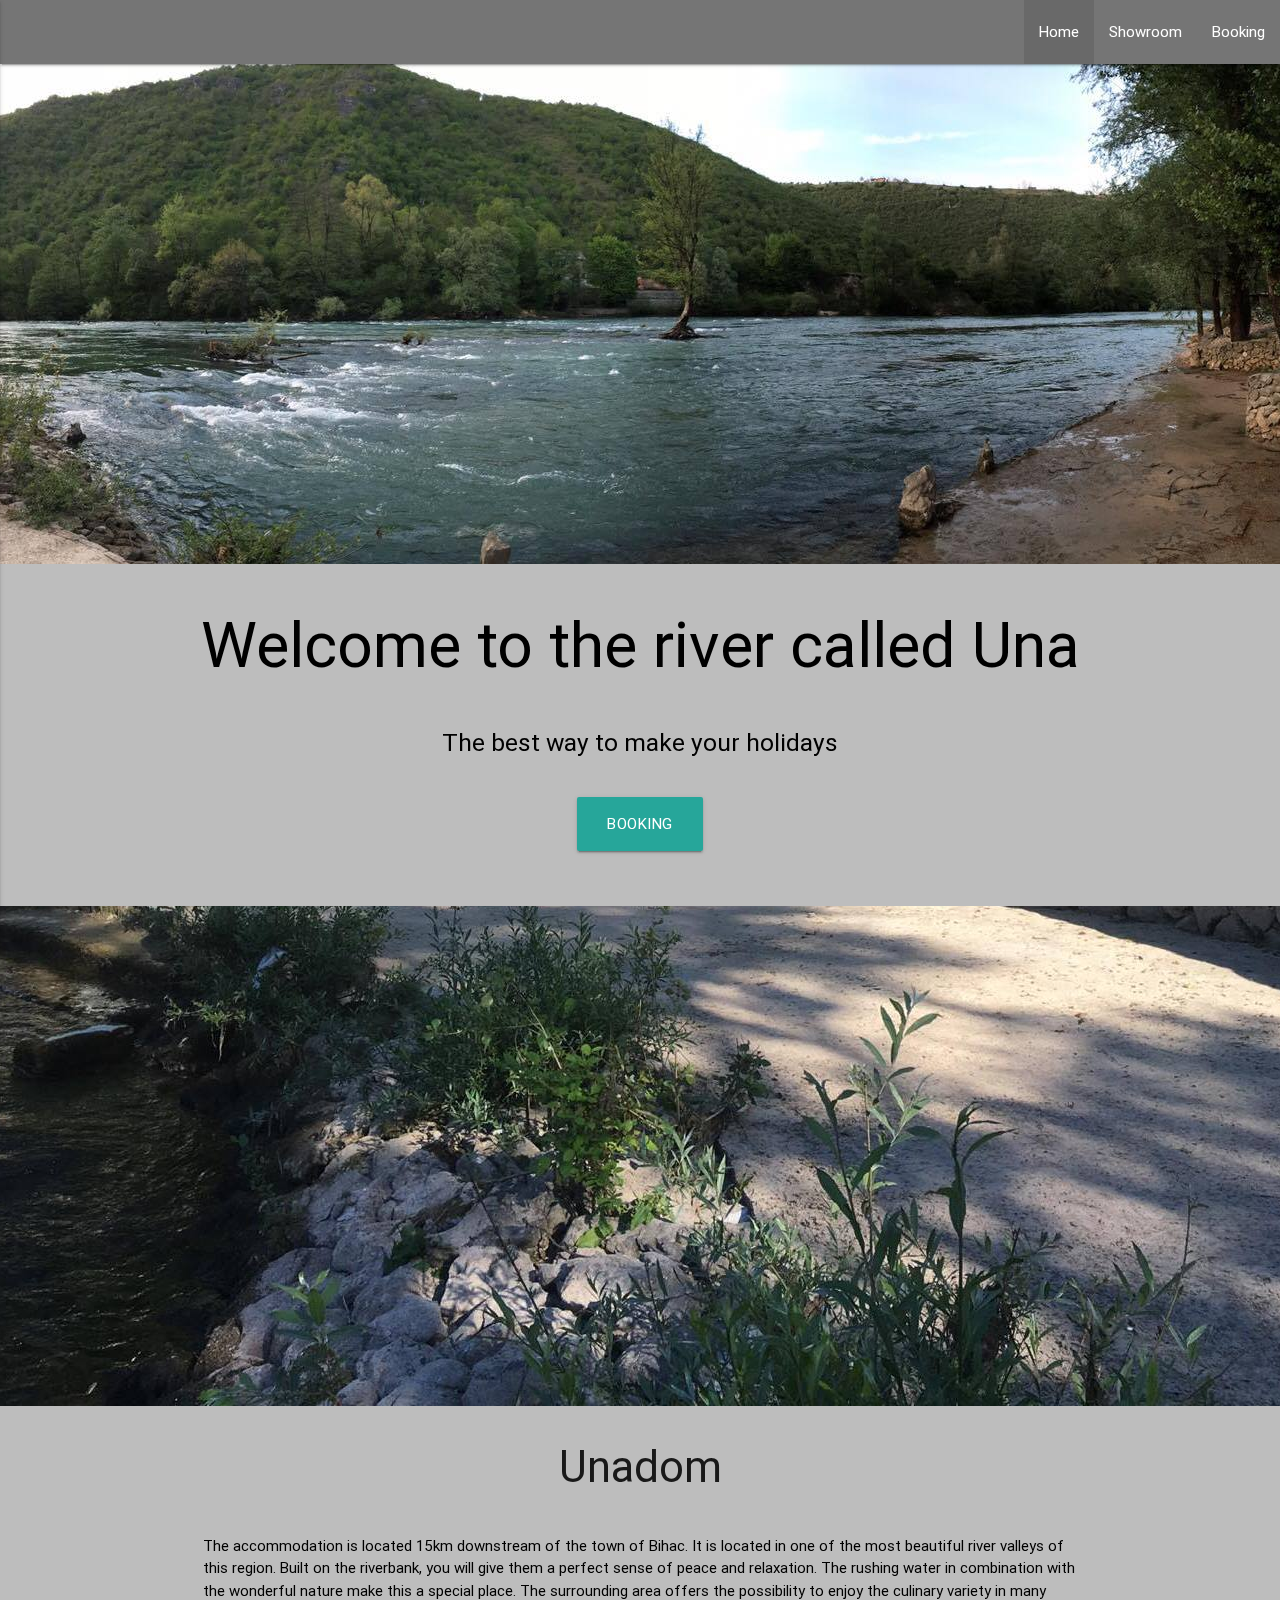
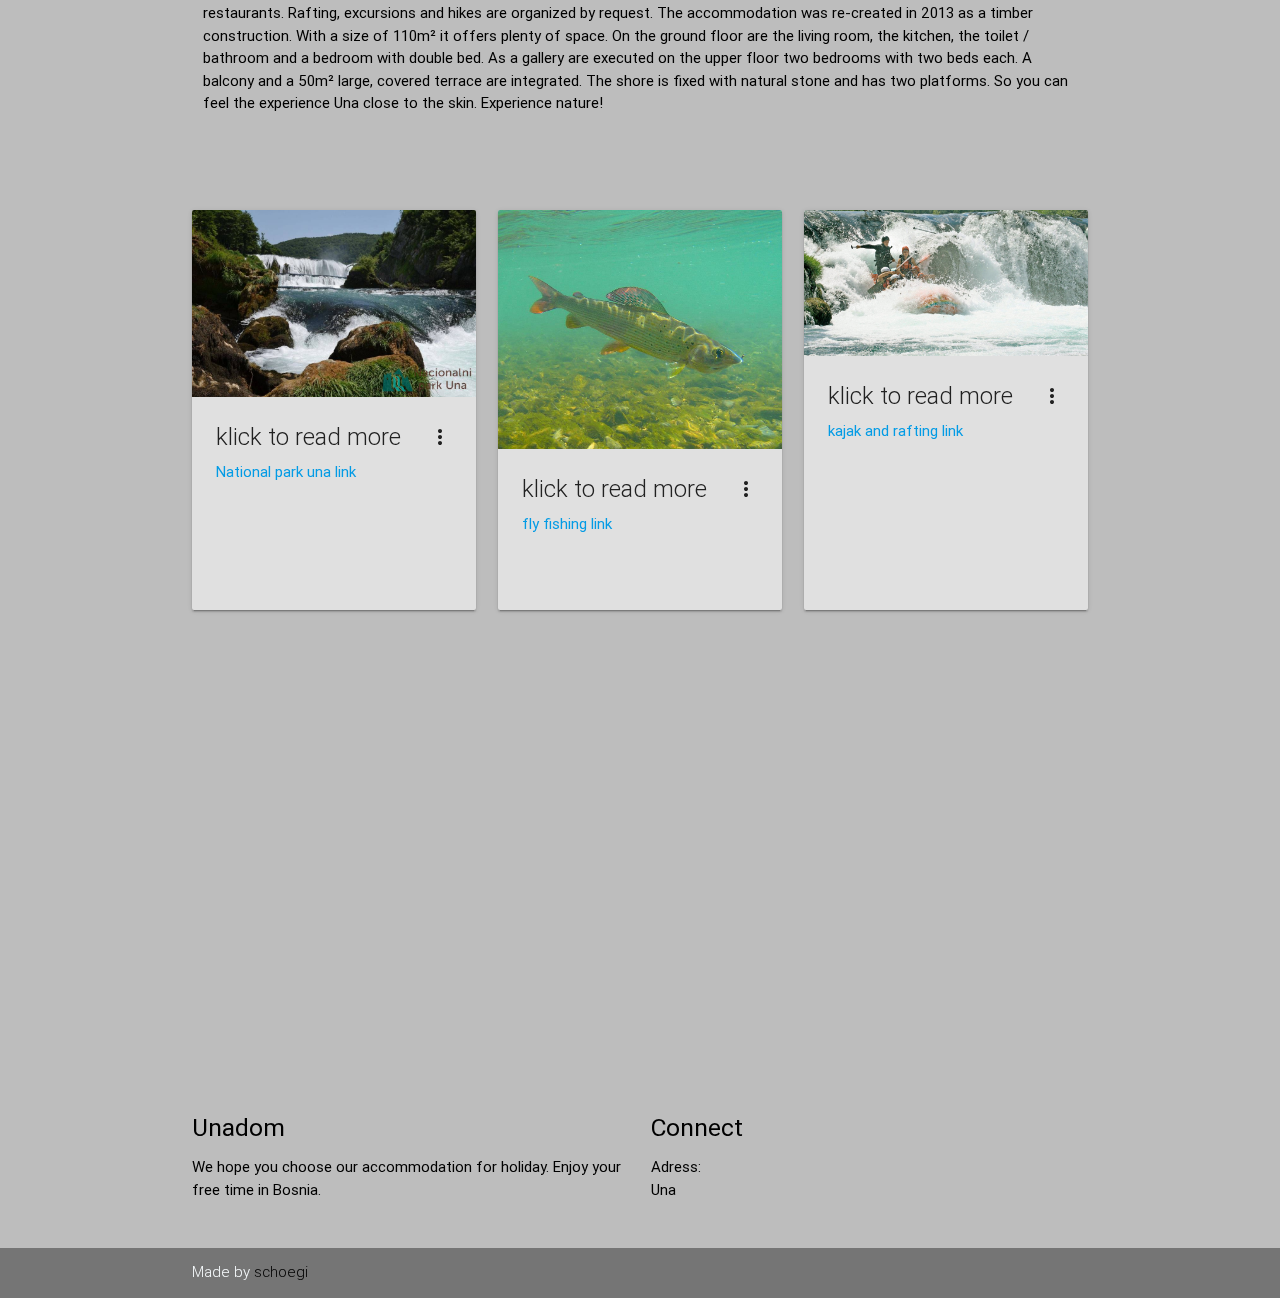
==== commit a7e33291: "add email changed riva to river" ====
--- a/index.html
+++ b/index.html
@@ -38,7 +38,7 @@
 </div>
 <div class="section">
     <div class="row container">
-        <h1 class="header center black-text">Welcome to the riva called Una</h1>
+        <h1 class="header center black-text">Welcome to the river called Una</h1>
         <div class="row center">
             <h5 class="header col s12 black-text">The best way to make your holidays</h5>
         </div>
@@ -210,8 +210,8 @@
         <div class="col l3 s12">
           <h5 class="black-text">Connect</h5>
           <ul>
-              <li><a class="black-text" href="#!"><p> Muhamed mail</a></li></p>
-              <li><a class="black-text" href="#!"><p> Adress:<br> Unadmkfm</a></li></p>
+              <li><a class="black-text" href="unadom-bih@outlook.com"><p> </a></li></p>
+              <li><a class="black-text" href="#!"><p> Adress:<br> Una</a></li></p>
           </ul>
         </div>
       </div>
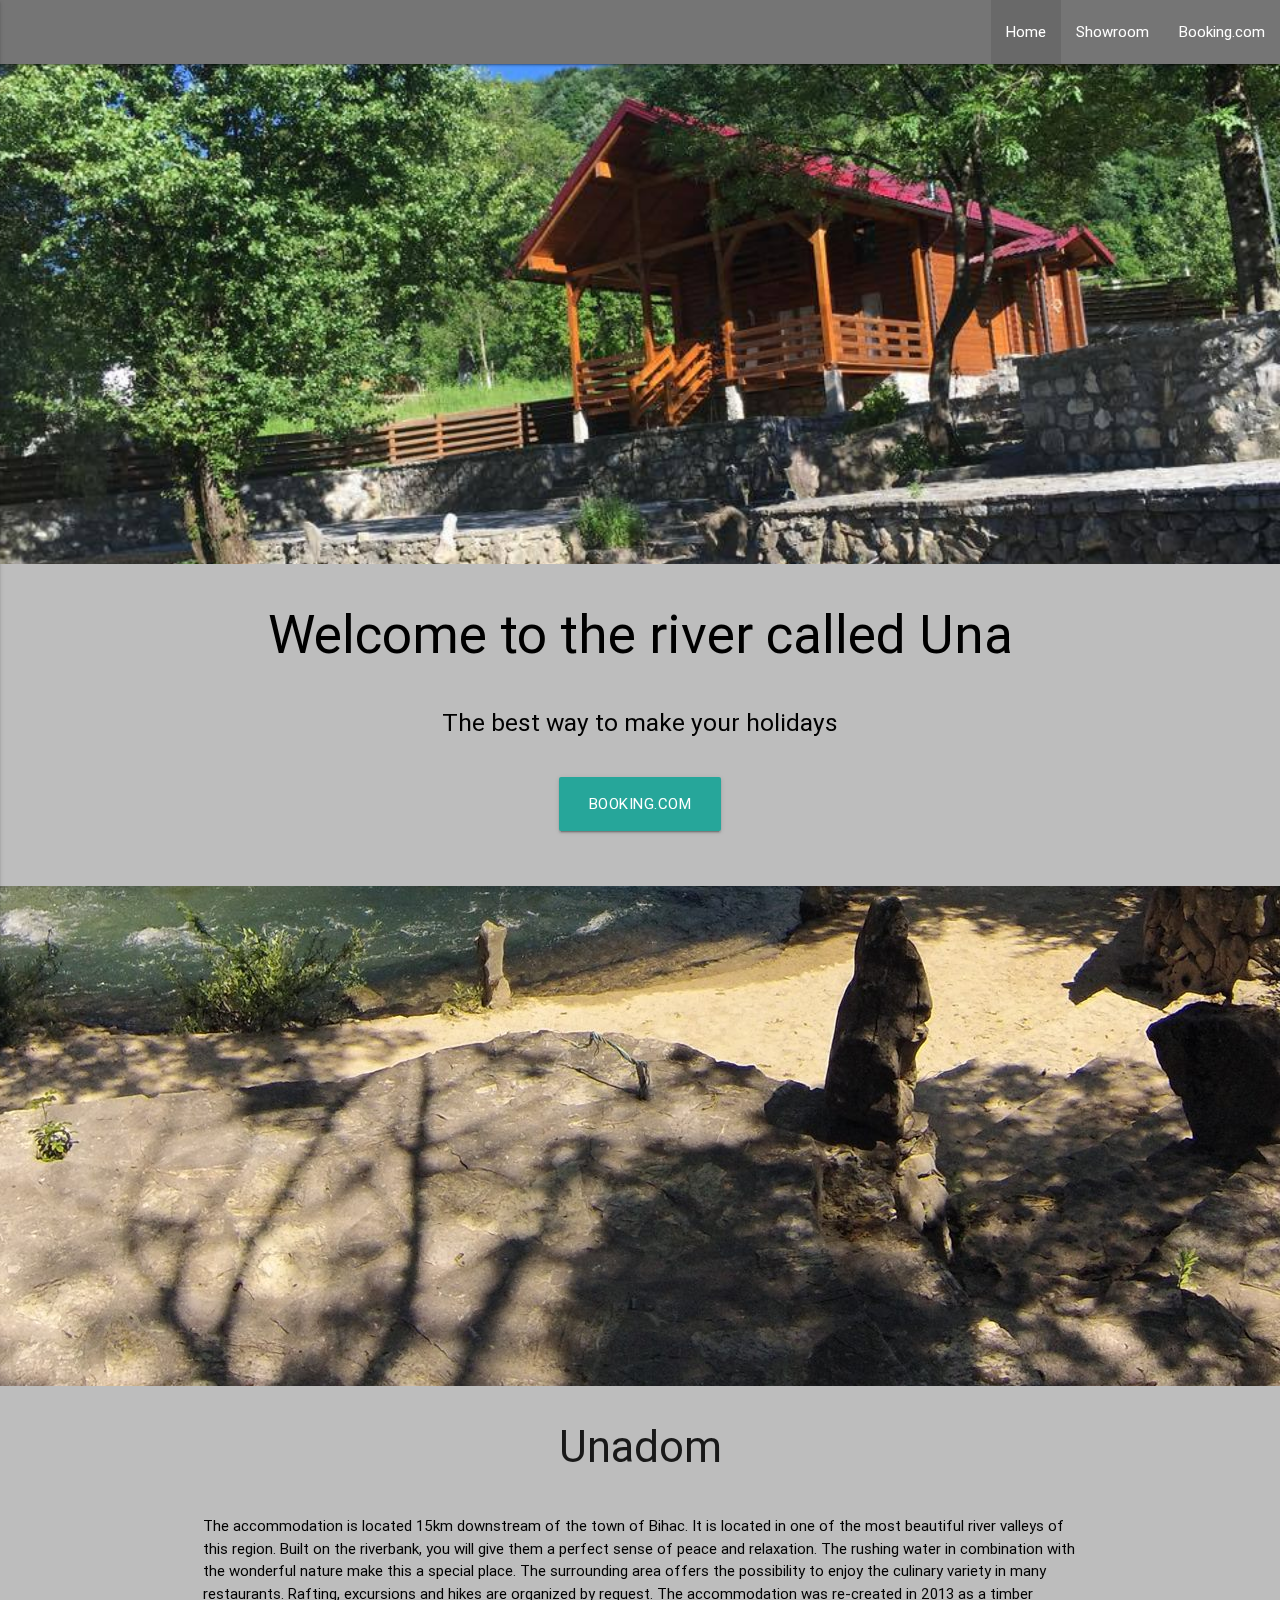
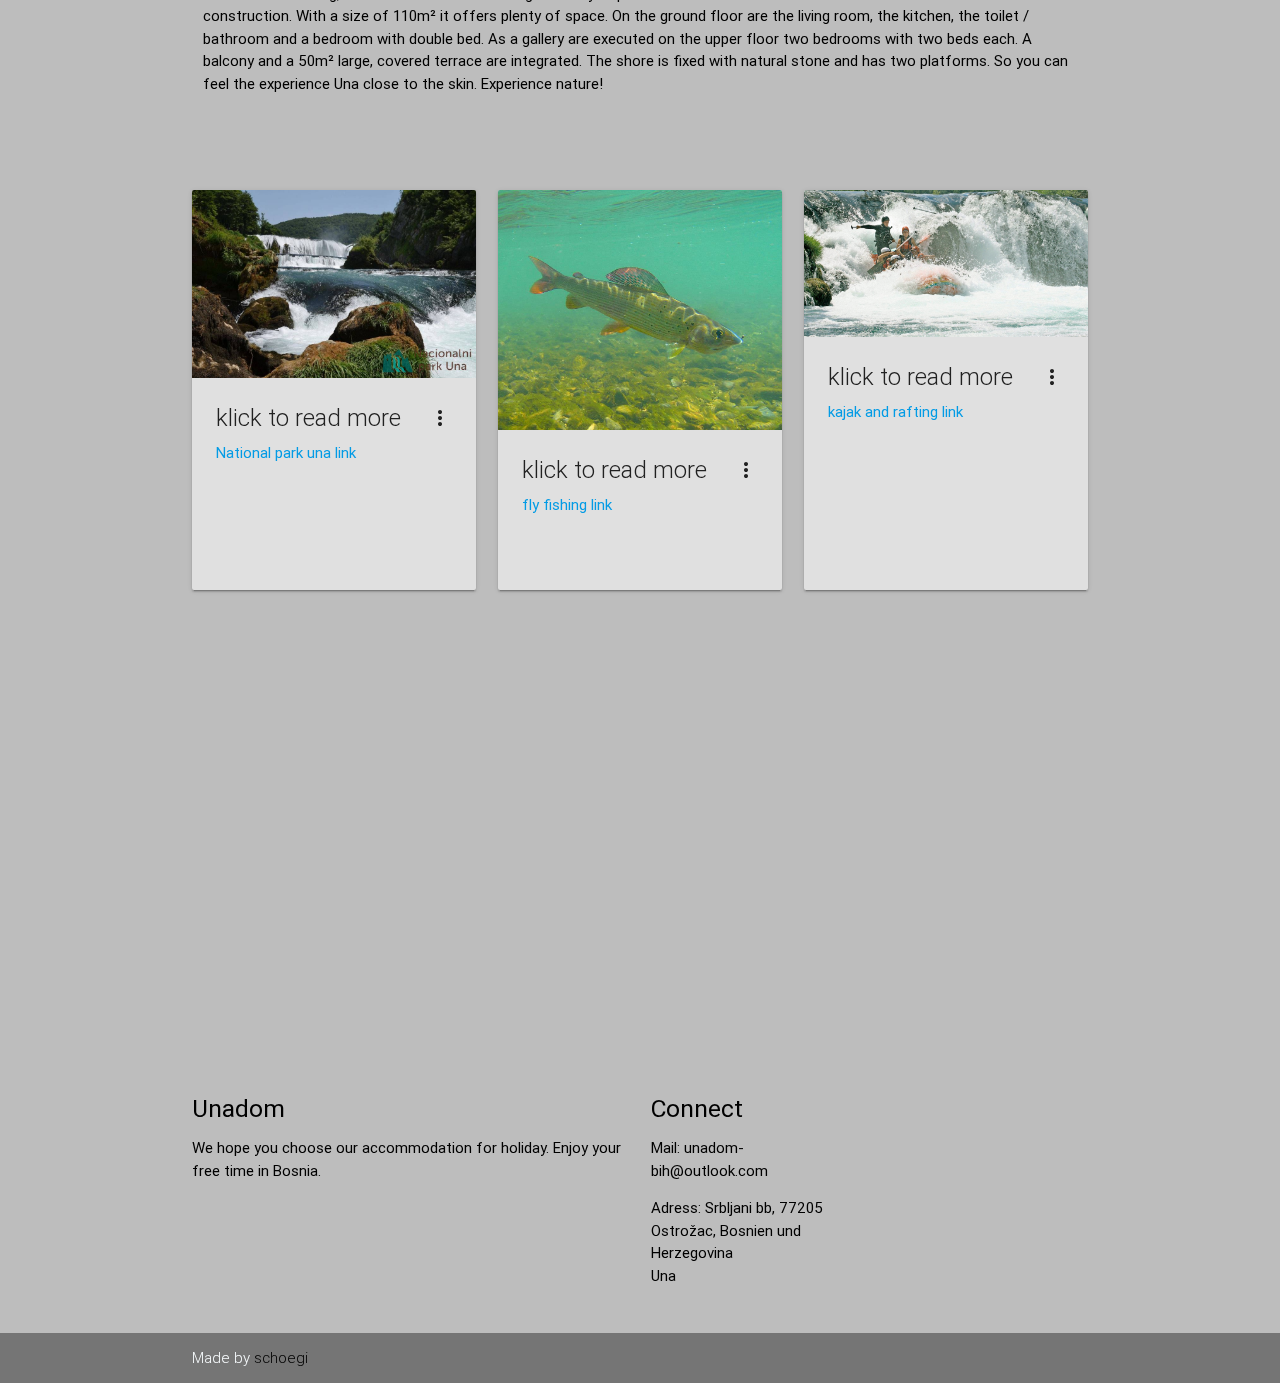
==== commit 8e7618d3: "normal finished" ====
--- a/index.html
+++ b/index.html
@@ -22,7 +22,7 @@
             <ul class="right hide-on-med-and-down">
                 <li class="active"><a href="index.html">Home</a></li>
                 <li><a href="showroom.html">Showroom</a></li>
-                <li><a href="https://www.booking.com/hotel/ba/unadom.de.html?label=gen173nr-1FCAEoggJCAlhYSDNiBW5vcmVmaA6IAQGYAQfCAQN4MTHIAQzYAQHoAQH4AQuSAgF5qAID;sid=568f251382d26b86a5b0894c75e396b5;aer=1;dest_id=-77082;dest_type=city;dist=0;group_adults=2;hpos=5;room1=A%2CA;sb_price_type=total;srfid=268b1352fc2e0e93ff89d44eb24737ac55265cb2X5;type=total;ucfs=1&#hotelTmpl">Booking</a></li>
+                <li><a href="https://www.booking.com/hotel/ba/unadom.de.html?label=gen173nr-1FCAEoggJCAlhYSDNiBW5vcmVmaA6IAQGYAQfCAQN4MTHIAQzYAQHoAQH4AQuSAgF5qAID;sid=568f251382d26b86a5b0894c75e396b5;aer=1;dest_id=-77082;dest_type=city;dist=0;group_adults=2;hpos=5;room1=A%2CA;sb_price_type=total;srfid=268b1352fc2e0e93ff89d44eb24737ac55265cb2X5;type=total;ucfs=1&#hotelTmpl">Booking.com</a></li>
             </ul>
         </div>
         </nav>
@@ -30,25 +30,25 @@
             <ul class="side-nav" id="mobile-demo">
                 <li class="active"><a href="index.html">Home</a></li>
                 <li><a href="showroom.html">Showroom</a></li>
-                <li><a href="https://www.booking.com/hotel/ba/unadom.de.html?label=gen173nr-1FCAEoggJCAlhYSDNiBW5vcmVmaA6IAQGYAQfCAQN4MTHIAQzYAQHoAQH4AQuSAgF5qAID;sid=568f251382d26b86a5b0894c75e396b5;aer=1;dest_id=-77082;dest_type=city;dist=0;group_adults=2;hpos=5;room1=A%2CA;sb_price_type=total;srfid=268b1352fc2e0e93ff89d44eb24737ac55265cb2X5;type=total;ucfs=1&#hotelTmpl">Booking</a></li>
+                <li><a href="https://www.booking.com/hotel/ba/unadom.de.html?label=gen173nr-1FCAEoggJCAlhYSDNiBW5vcmVmaA6IAQGYAQfCAQN4MTHIAQzYAQHoAQH4AQuSAgF5qAID;sid=568f251382d26b86a5b0894c75e396b5;aer=1;dest_id=-77082;dest_type=city;dist=0;group_adults=2;hpos=5;room1=A%2CA;sb_price_type=total;srfid=268b1352fc2e0e93ff89d44eb24737ac55265cb2X5;type=total;ucfs=1&#hotelTmpl">Booking.com</a></li>
             </ul>
 
 <div class="parallax-container">
-    <div class="parallax"><img src="img/Una1.jpg"></div>
+    <div class="parallax"><img src="img/hausseite1.jpg"></div>
 </div>
 <div class="section">
     <div class="row container">
-        <h1 class="header center black-text">Welcome to the river called Una</h1>
+        <h2 class="header center black-text">Welcome to the river called Una</h2>
         <div class="row center">
             <h5 class="header col s12 black-text">The best way to make your holidays</h5>
         </div>
         <div class="row center">
-            <a href="https://www.booking.com/hotel/ba/unadom.de.html?label=gen173nr-1FCAEoggJCAlhYSDNiBW5vcmVmaA6IAQGYAQfCAQN4MTHIAQzYAQHoAQH4AQuSAgF5qAID;sid=568f251382d26b86a5b0894c75e396b5;aer=1;dest_id=-77082;dest_type=city;dist=0;group_adults=2;hpos=5;room1=A%2CA;sb_price_type=total;srfid=268b1352fc2e0e93ff89d44eb24737ac55265cb2X5;type=total;ucfs=1&#hotelTmpl" id="download-button" class="btn-large waves-effect waves-light teal lighten-1">booking</a>
+            <a href="https://www.booking.com/hotel/ba/unadom.de.html?label=gen173nr-1FCAEoggJCAlhYSDNiBW5vcmVmaA6IAQGYAQfCAQN4MTHIAQzYAQHoAQH4AQuSAgF5qAID;sid=568f251382d26b86a5b0894c75e396b5;aer=1;dest_id=-77082;dest_type=city;dist=0;group_adults=2;hpos=5;room1=A%2CA;sb_price_type=total;srfid=268b1352fc2e0e93ff89d44eb24737ac55265cb2X5;type=total;ucfs=1&#hotelTmpl" id="download-button" class="btn-large waves-effect waves-light teal lighten-1">booking.com</a>
         </div>
     </div>
 </div>
 <div class="parallax-container">
-    <div class="parallax"><img src="img/Una3.jpg"></div>
+    <div class="parallax"><img src="img/fluss1.jpg"></div>
 </div>
 
 <div class="section">
@@ -59,47 +59,6 @@
         </div>
     </div>
 </div>
-
-<!--parallax high 2753-->
-<!--
-  <div id="index-banner" class="parallax-container">
-    <div class="section no-pad-bot">
-      <div class="container">
-        <br><br>
-        <h1 class="header center teal-text text-lighten-2">Welcome to the riva called Una</h1>
-        <div class="row center">
-          <h5 class="header col s12 light white-text">The best way to make your holidays</h5>
-        </div>
-        <div class="row center">
-          <a href="https://www.booking.com/hotel/ba/unadom.de.html?label=gen173nr-1FCAEoggJCAlhYSDNiBW5vcmVmaA6IAQGYAQfCAQN4MTHIAQzYAQHoAQH4AQuSAgF5qAID;sid=568f251382d26b86a5b0894c75e396b5;aer=1;dest_id=-77082;dest_type=city;dist=0;group_adults=2;hpos=5;room1=A%2CA;sb_price_type=total;srfid=268b1352fc2e0e93ff89d44eb24737ac55265cb2X5;type=total;ucfs=1&#hotelTmpl" id="download-button" class="btn-large waves-effect waves-light teal lighten-1">booking</a>
-        </div>
-        <br><br>
-
-  <div class="parallax-container">
-      <div class="parallax"><img src="img/Una1.jpg"></div>
-  </div>
-
-      </div>
-    </div>
-    <div class="parallax"><img src="img/Una1.jpg"></div>
-  </div>
-
-
-  <div class="container">
-    <div class="section">
-
-      <div class="row center">
-        <h3>Unadom</h3>
-          <p>The accommodation is located 15km downstream of the town of Bihac. It is located in one of the most beautiful river valleys of this region. Built on the riverbank, you will give them a perfect sense of peace and relaxation. The rushing water in combination with the wonderful nature make this a special place. The surrounding area offers the possibility to enjoy the culinary variety in many restaurants. Rafting, excursions and hikes are organized by request. The accommodation was re-created in 2013 as a timber construction. With a size of 110m² it offers plenty of space. On the ground floor are the living room, the kitchen, the toilet / bathroom and a bedroom with double bed. As a gallery are executed on the upper floor two bedrooms with two beds each. A balcony and a 50m² large, covered terrace are integrated. The shore is fixed with natural stone and has two platforms. So you can feel the experience Una close to the skin. Experience nature!</p>
-      </div>
-    </div>
-  </div>
-
-
-  <div class="parallax-container">
-    <div class="parallax"><img src="img/Una3.jpg"></div>
-  </div>
-  -->
 
   <div class="container">
     <div class="section">
@@ -210,8 +169,8 @@
         <div class="col l3 s12">
           <h5 class="black-text">Connect</h5>
           <ul>
-              <li><a class="black-text" href="unadom-bih@outlook.com"><p> </a></li></p>
-              <li><a class="black-text" href="#!"><p> Adress:<br> Una</a></li></p>
+              <li><a class="black-text">Mail: unadom-bih@outlook.com<p></a></li></p>
+              <li><a class="black-text"><p>Adress: Srbljani bb, 77205 Ostrožac, Bosnien und Herzegovina<br>Una</a></li></p>
           </ul>
         </div>
       </div>
